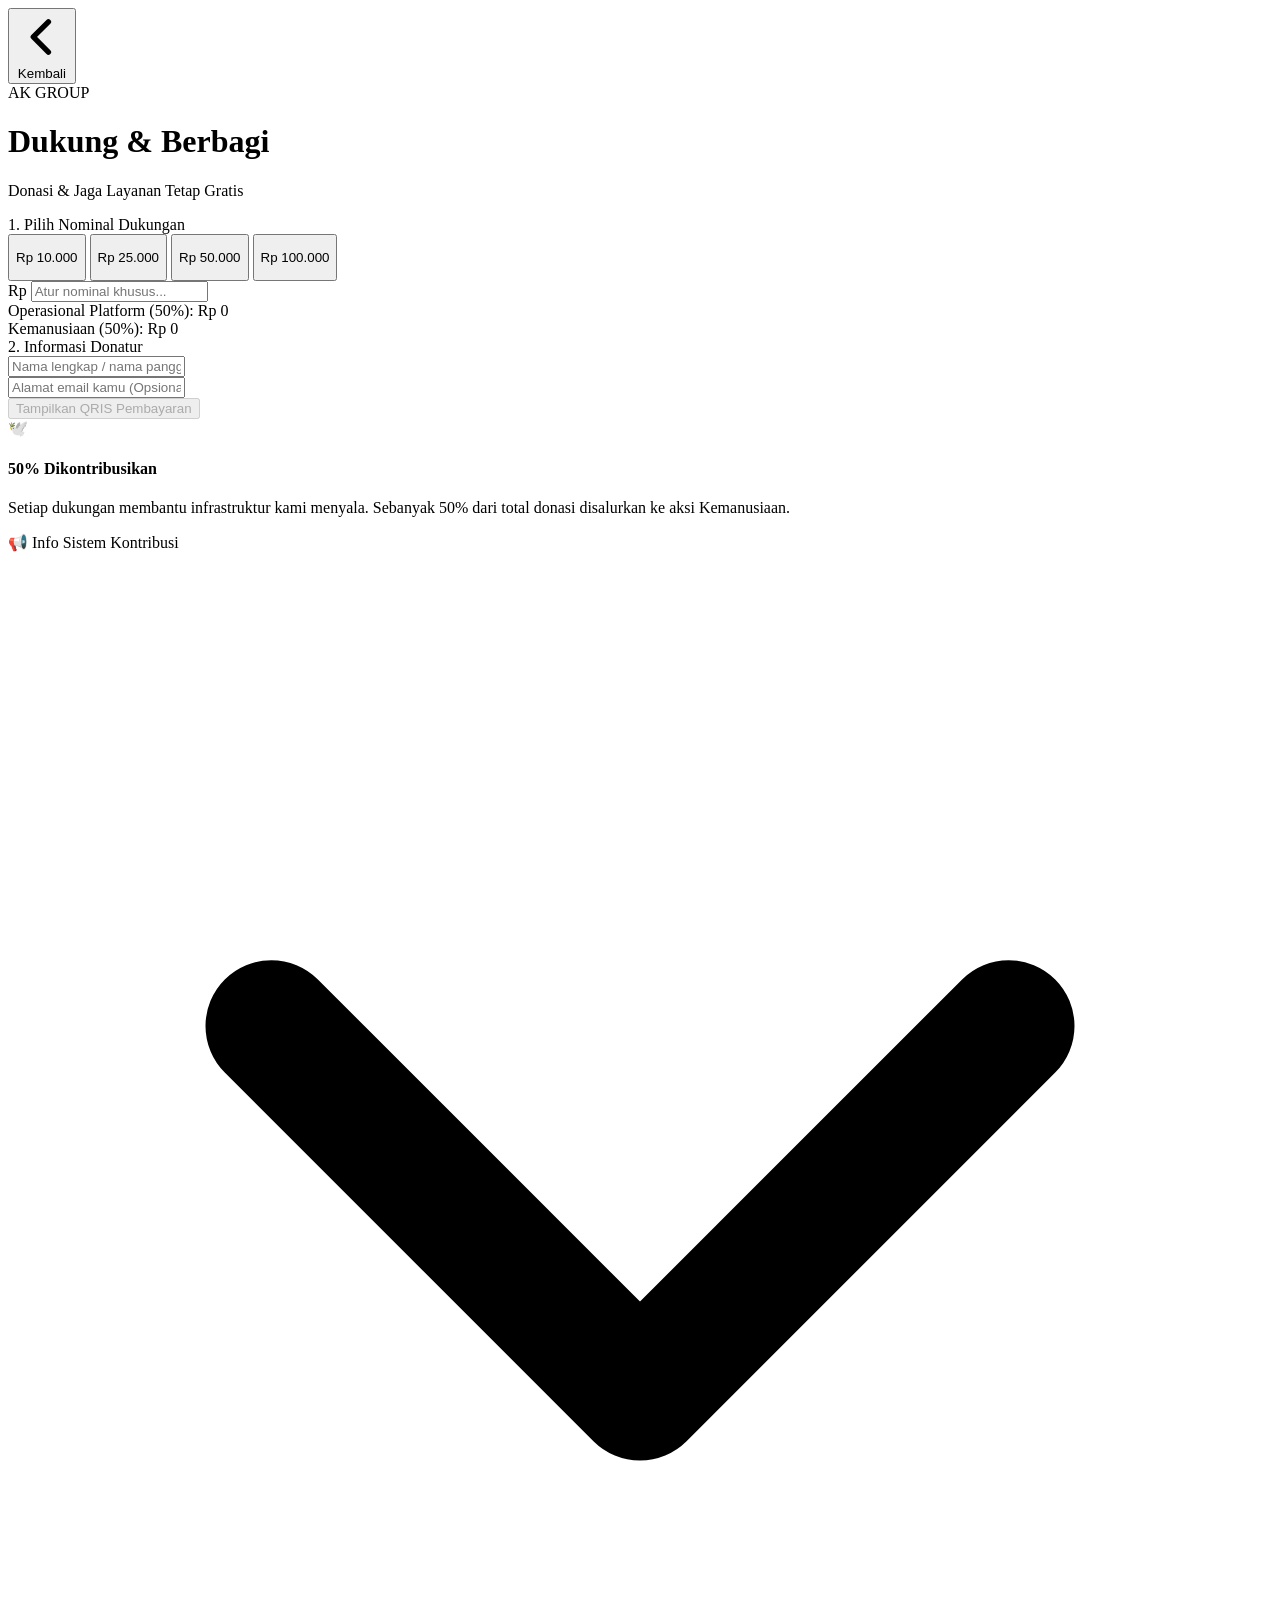
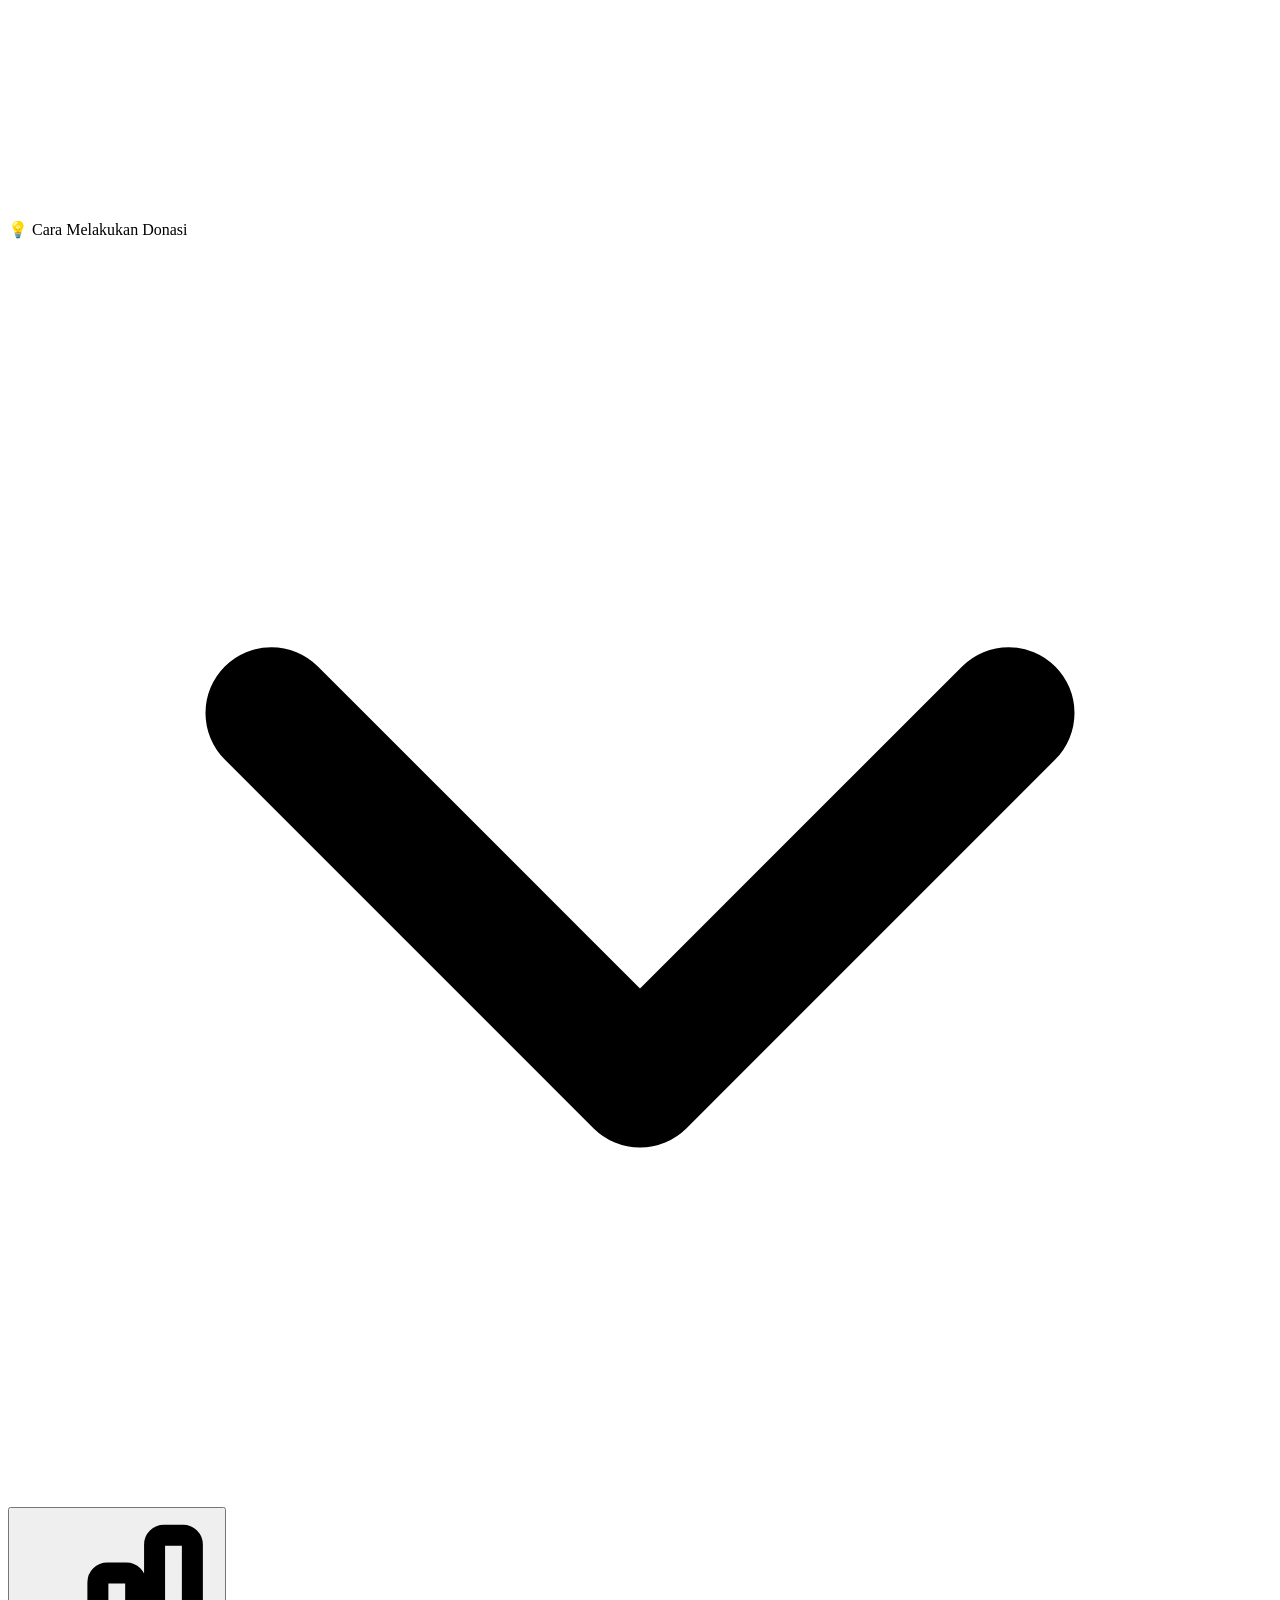
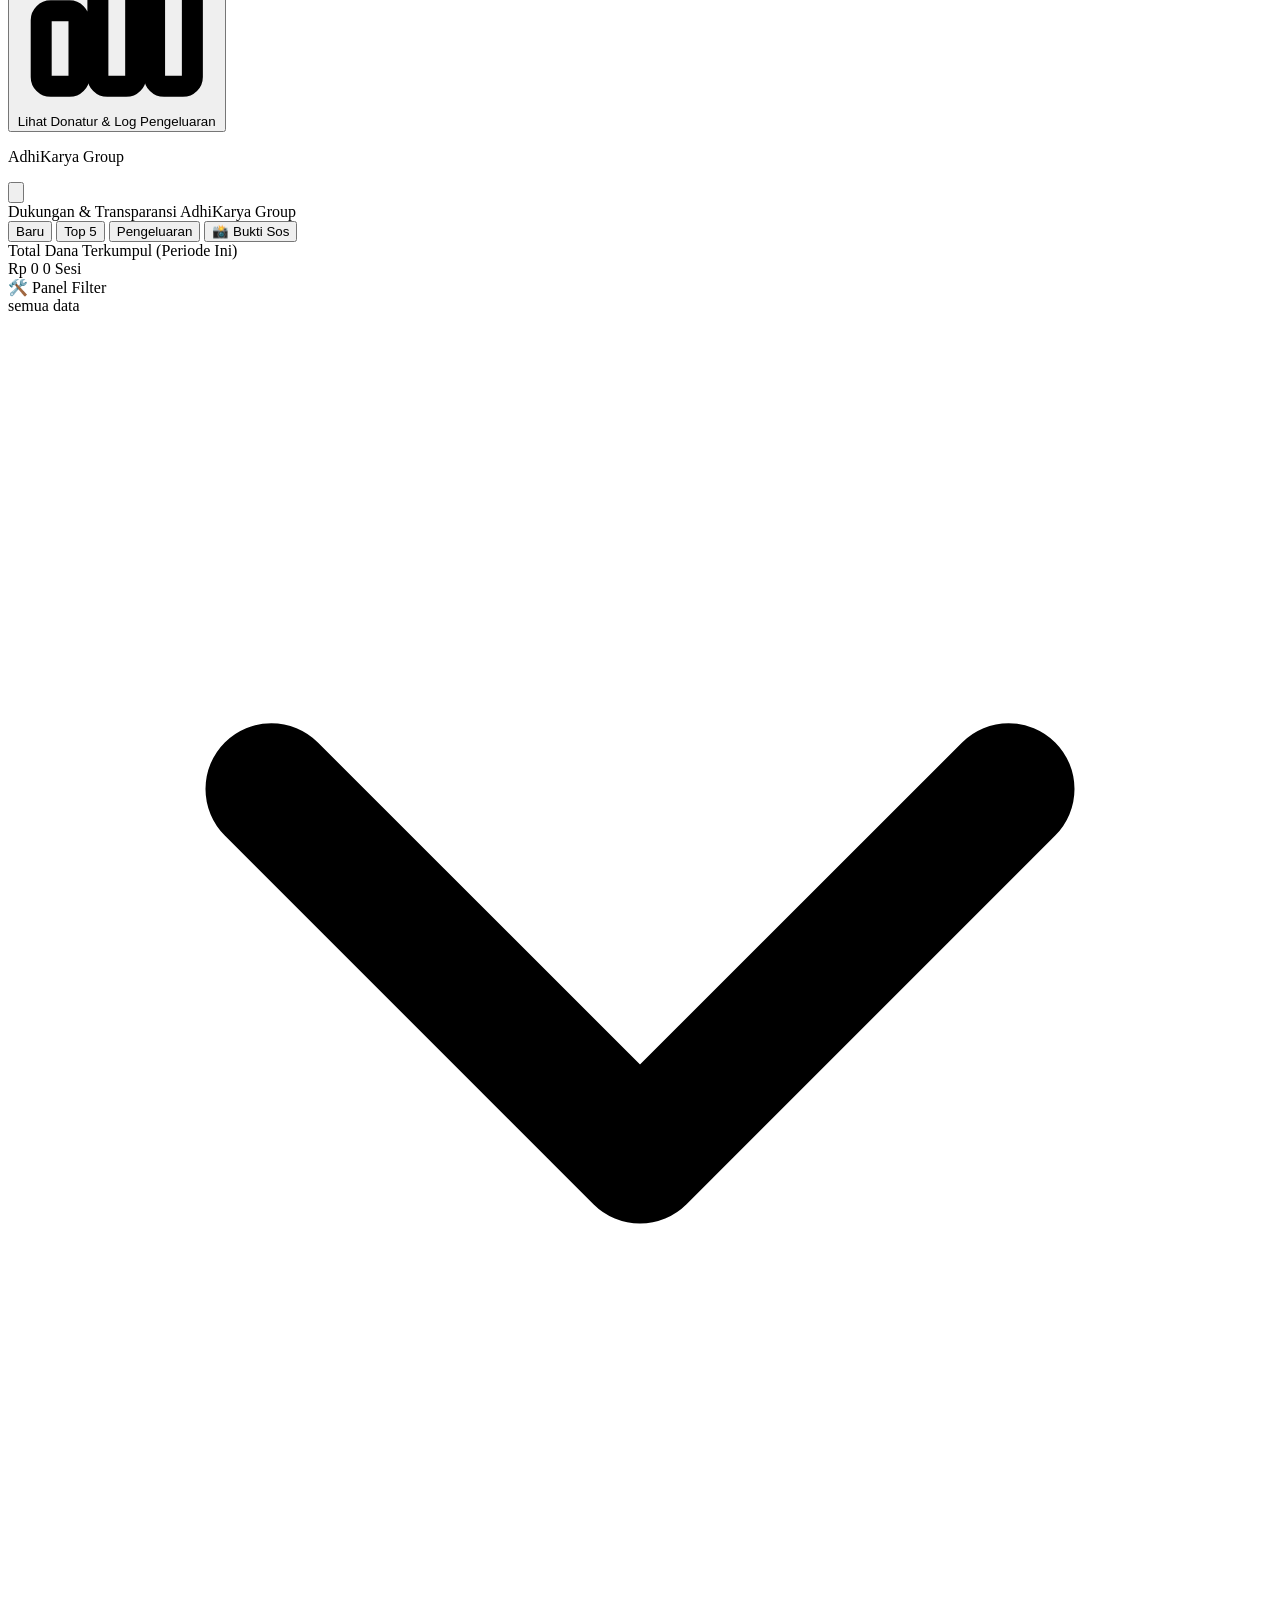
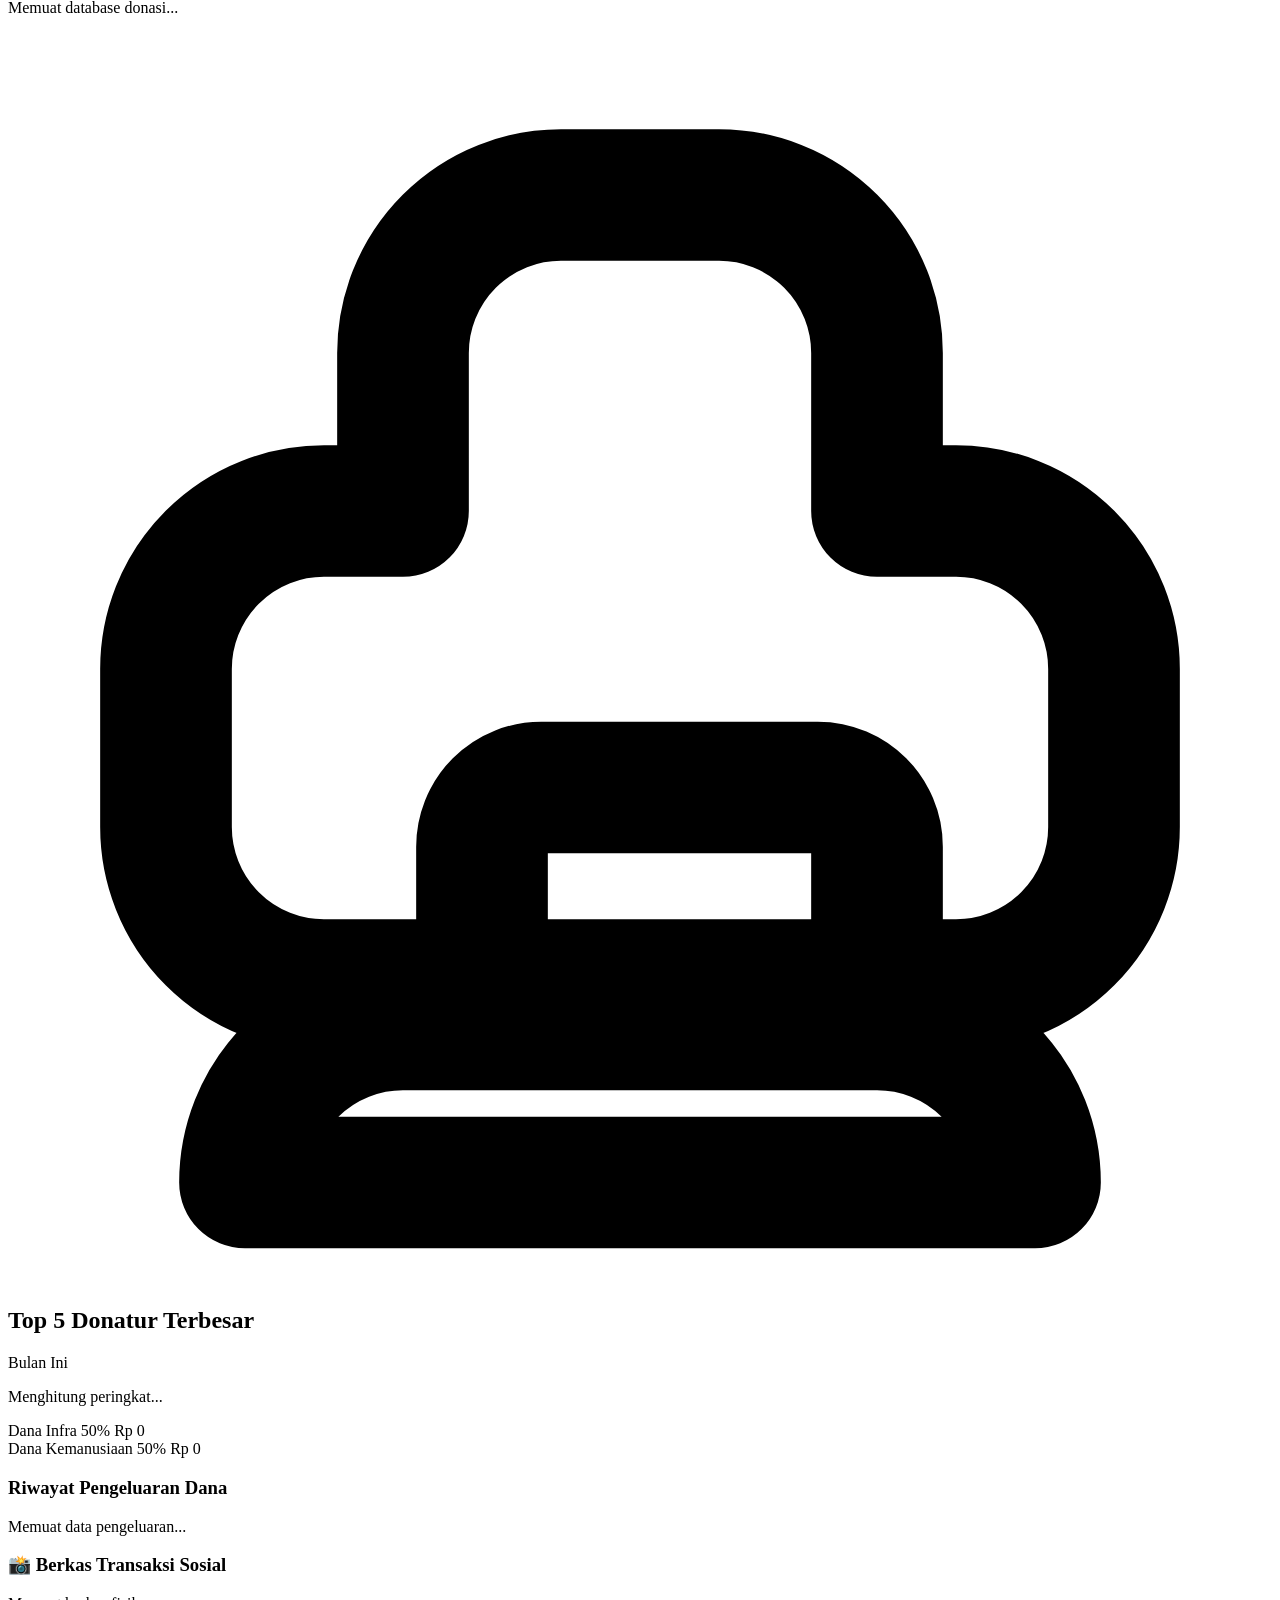
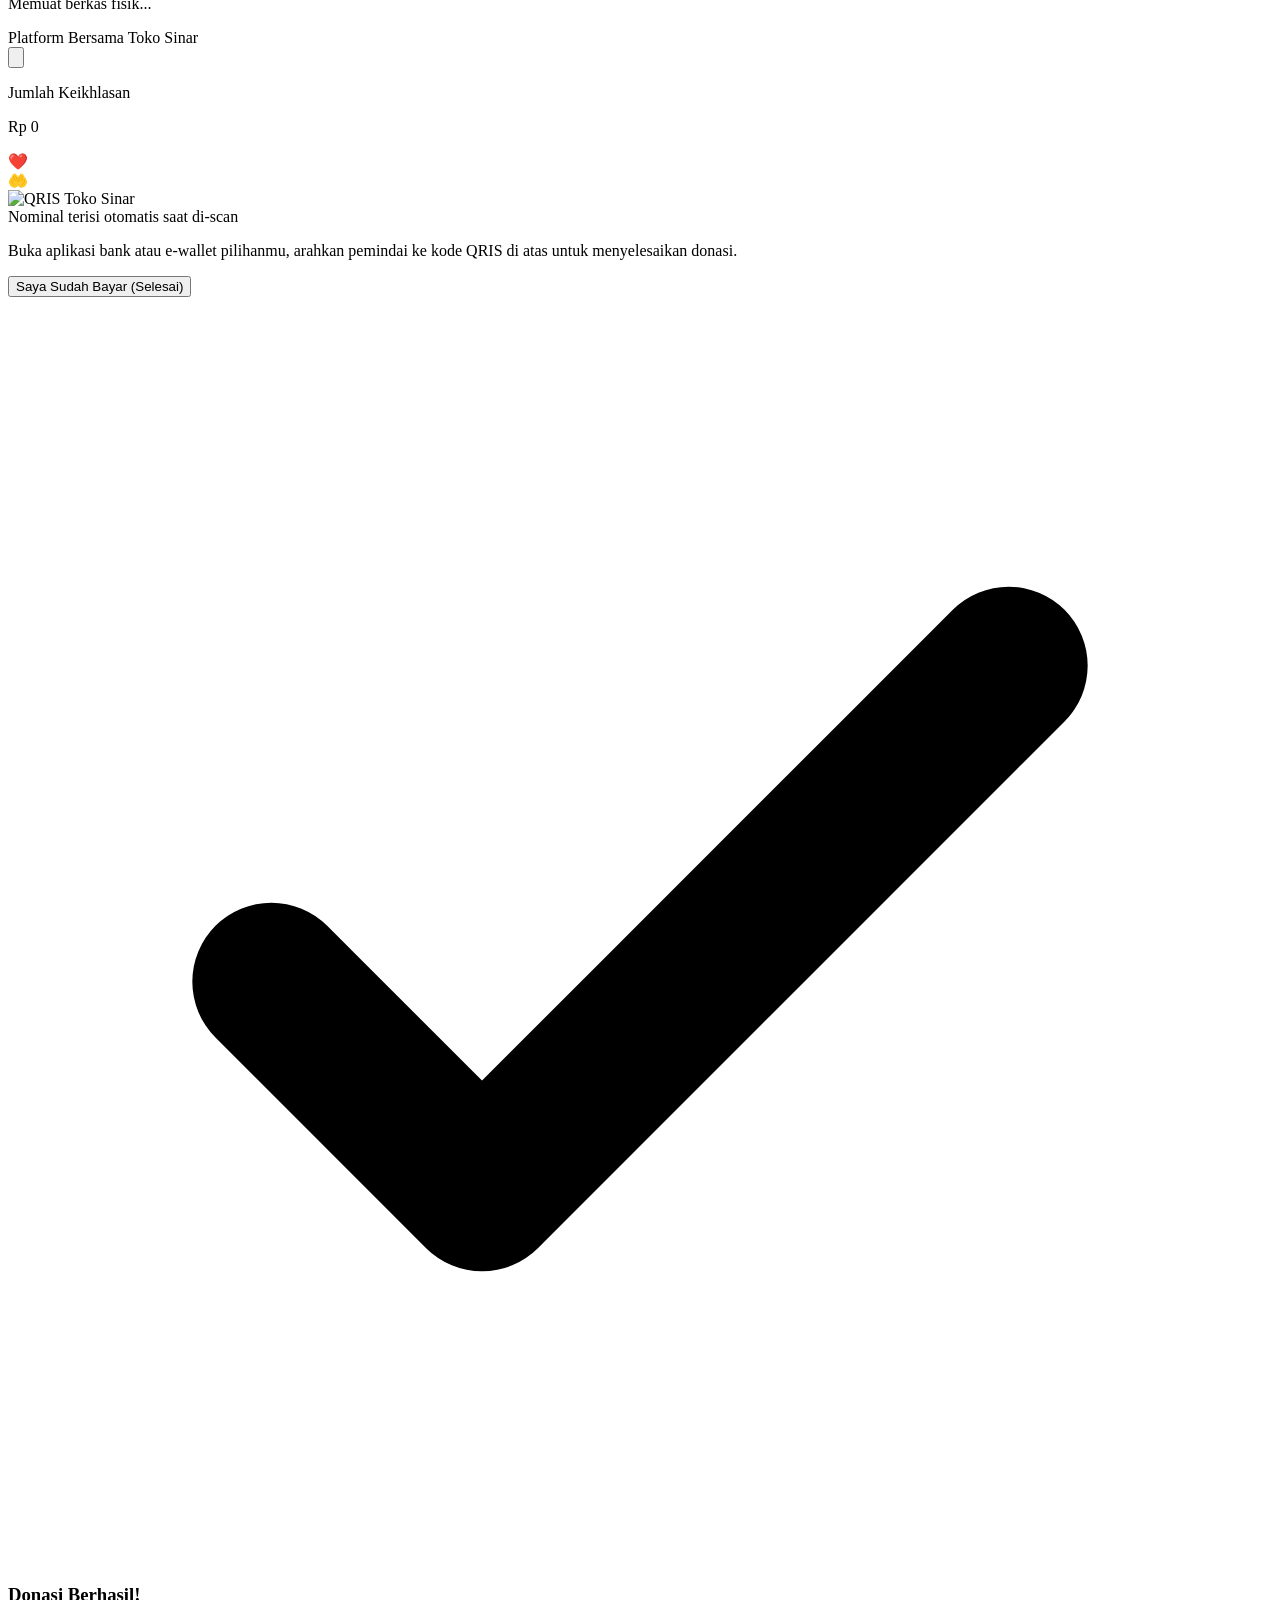
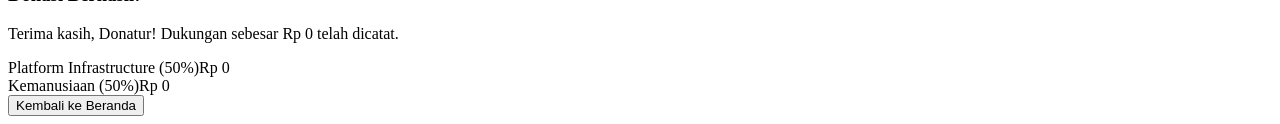
==== donasi.html @ 10b6f957 "Rename donasi (1).html to donasi.html" ====
<!DOCTYPE html>
<html lang="id">
<head>
    <meta charset="UTF-8">
    <meta name="viewport" content="width=device-width, initial-scale=1.0, maximum-scale=1.0, user-scalable=no">
    <title>Dukung Kami & Berbagi - AdhiKarya Group</title>
    <script src="https://cdn.jsdelivr.net/npm/@tailwindcss/browser@4"></script>
    <style>
        ::-webkit-scrollbar { width: 6px; height: 4px; }
        ::-webkit-scrollbar-track { background: #070708; }
        ::-webkit-scrollbar-thumb { background: rgba(255, 255, 255, 0.1); border-radius: 99px; }
        ::-webkit-scrollbar-thumb:hover { background: rgba(139, 92, 246, 0.3); }
        
        body {
            -webkit-user-select: none;
            -moz-user-select: none;
            -ms-user-select: none;
            user-select: none;
            touch-action: pan-x pan-y;
        }

        @keyframes fadeIn {
            from { opacity: 0; transform: translateY(4px); }
            to { opacity: 1; transform: translateY(0); }
        }
        .animate-fadeIn {
            animation: fadeIn 0.25s cubic-bezier(0.4, 0, 0.2, 1) forwards;
        }

        summary::-webkit-details-marker { display: none; }
        summary { list-style: none; }
        
        .no-scrollbar::-webkit-scrollbar { display: none; }
        .no-scrollbar { -ms-overflow-style: none; scrollbar-width: none; }
    </style>
</head>
<body class="bg-[#070708] text-gray-200 font-sans antialiased selection:bg-purple-500/30 selection:text-white">

    <div class="min-h-screen flex flex-col justify-between pt-10 pb-16 px-6">
        <div class="max-w-2xl mx-auto w-full flex flex-col gap-6">
            
            <div>
                <button type="button" onclick="window.location.href='index.html'" class="inline-flex items-center gap-2 text-xs font-bold uppercase tracking-wider text-gray-400 hover:text-white transition-colors bg-[#0f0f12] border border-white/[0.05] px-4 py-2.5 rounded-xl cursor-pointer">
                    <svg class="w-4 h-4" fill="none" stroke="currentColor" viewBox="0 0 24 24">
                        <path stroke-linecap="round" stroke-linejoin="round" stroke-width="2.5" d="M15 19l-7-7 7-7" />
                    </svg>
                    Kembali
                </button>
            </div>

            <div class="flex justify-center">
                <div class="p-0 flex flex-col items-center justify-center">
                    <img src="logo-adhikarya.png" alt="AdhiKarya Group Logo" class="h-24 w-auto object-contain fallback-hidden" onerror="this.style.display='none'">
                    <div class="text-sm font-black tracking-[0.25em] text-purple-400 px-4 py-2 uppercase border border-dashed border-purple-500/30 rounded-xl block [.fallback-hidden+&]:hidden">AK GROUP</div>
                </div>
            </div>

            <div class="text-center my-2">
                <h1 class="text-3xl font-black text-white tracking-tight mb-2 sm:text-4xl">Dukung & Berbagi</h1>
                <p class="text-xs font-black tracking-[0.2em] uppercase bg-gradient-to-r from-gray-400 via-slate-200 to-purple-400 bg-clip-text text-transparent">Donasi & Jaga Layanan Tetap Gratis</p>
            </div>

            <form id="donation-form" onsubmit="event.preventDefault(); openQrisModal();" class="bg-[#0f0f12] border border-white/[0.05] rounded-3xl p-8 sm:p-12 shadow-2xl space-y-8">
                
                <input type="hidden" id="email-subject" name="_subject" value="Notifikasi Donasi Baru - AdhiKarya Group">
                <input type="hidden" id="hidden-amount" name="Total Donasi" value="">
                <input type="hidden" id="hidden-app" name="Alokasi Platform (50%)" value="">
                <input type="hidden" id="hidden-charity" name="Alokasi Kemanusiaan (50%)" value="">

                <div>
                    <label class="block text-xs font-black uppercase tracking-widest text-gray-400 mb-4">1. Pilih Nominal Dukungan</label>
                    <div class="grid grid-cols-2 gap-4 mb-4">
                        <button type="button" onclick="selectAmount(10000, this)" class="preset-btn p-5 bg-[#070708] border border-white/[0.05] rounded-xl text-center transition-all group focus:outline-none cursor-pointer">
                            <p class="text-base font-black text-white group-hover:text-purple-400">Rp 10.000</p>
                        </button>
                        <button type="button" onclick="selectAmount(25000, this)" class="preset-btn p-5 bg-[#070708] border border-white/[0.05] rounded-xl text-center transition-all group focus:outline-none cursor-pointer">
                            <p class="text-base font-black text-white group-hover:text-purple-400">Rp 25.000</p>
                        </button>
                        <button type="button" onclick="selectAmount(50000, this)" class="preset-btn p-5 bg-[#070708] border border-white/[0.05] rounded-xl text-center transition-all group focus:outline-none cursor-pointer">
                            <p class="text-base font-black text-white group-hover:text-purple-400">Rp 50.000</p>
                        </button>
                        <button type="button" onclick="selectAmount(100000, this)" class="preset-btn p-5 bg-[#070708] border border-white/[0.05] rounded-xl text-center transition-all group focus:outline-none cursor-pointer">
                            <p class="text-base font-black text-white group-hover:text-purple-400">Rp 100.000</p>
                        </button>
                    </div>

                    <div class="relative mt-5">
                        <span class="absolute left-5 top-1/2 -translate-y-1/2 text-xs font-black text-gray-500">Rp</span>
                        <input type="number" id="custom-amount" oninput="handleCustomInput(this)" placeholder="Atur nominal khusus..." class="w-full bg-[#070708] border border-white/[0.05] focus:border-purple-500/40 rounded-xl py-4 pl-12 pr-5 text-sm font-bold text-white focus:outline-none">
                    </div>
                </div>

                <div id="breakdown-box" class="hidden bg-[#070708] border border-white/[0.03] rounded-2xl p-5 text-xs space-y-2.5 animate-fadeIn">
                    <div class="flex justify-between text-gray-400">
                        <span>Operasional Platform (50%):</span>
                        <span id="app-share" class="font-bold text-gray-200">Rp 0</span>
                    </div>
                    <div class="flex justify-between text-purple-400/80">
                        <span>Kemanusiaan (50%):</span>
                        <span id="charity-share" class="font-black text-purple-400">Rp 0</span>
                    </div>
                </div>

                <div class="pt-6 border-t border-white/[0.03]">
                    <label class="block text-xs font-black uppercase tracking-widest text-gray-400 mb-4">2. Informasi Donatur</label>
                    <div class="space-y-4">
                        <div>
                            <input type="text" id="donor-name" name="Nama Donatur" placeholder="Nama lengkap / nama panggilan kamu (Wajib)" required oninput="validateForm()" class="w-full bg-[#070708] border border-white/[0.05] focus:border-purple-500/40 rounded-xl p-4 text-sm font-semibold text-white focus:outline-none transition-colors">
                        </div>
                        <div>
                            <input type="email" id="donor-email" name="Email Donatur" placeholder="Alamat email kamu (Opsional)" class="w-full bg-[#070708] border border-white/[0.05] focus:border-purple-500/40 rounded-xl p-4 text-sm font-semibold text-white focus:outline-none transition-colors">
                        </div>
                    </div>
                </div>

                <div class="pt-2">
                    <button type="submit" id="submit-btn" class="w-full px-6 py-4.5 bg-gradient-to-r from-purple-700 via-purple-600 to-indigo-700 hover:opacity-90 text-white font-black rounded-xl shadow-xl active:scale-[0.99] text-xs uppercase tracking-wider flex items-center justify-center gap-2 disabled:opacity-30 disabled:cursor-not-allowed cursor-pointer" disabled>
                        Tampilkan QRIS Pembayaran
                    </button>
                </div>

                <div class="bg-purple-950/[0.1] border border-purple-500/10 rounded-2xl p-5 relative overflow-hidden shadow-inner">
                    <div class="absolute -right-4 -bottom-4 text-6xl opacity-10 select-none">🕊️</div>
                    <div class="flex gap-3 items-start relative z-10">
                        <div>
                            <h4 class="text-xs font-extrabold text-purple-300 uppercase tracking-wider mb-1">50% Dikontribusikan</h4>
                            <p class="text-[11px] text-gray-400 leading-relaxed">
                                Setiap dukungan membantu infrastruktur kami menyala. Sebanyak <span class="text-purple-400 font-bold">50% dari total donasi</span> disalurkan ke aksi <span class="text-white font-semibold">Kemanusiaan</span>.
                            </p>
                        </div>
                    </div>
                </div>

            </form>

            <div class="flex flex-col gap-3">
                <details class="group bg-[#0f0f12] border border-white/[0.05] rounded-2xl overflow-hidden transition-all duration-300 [&_summary::-webkit-details-marker]:hidden">
                    <summary class="flex justify-between items-center p-5 text-xs font-black uppercase tracking-wider text-gray-300 hover:text-white cursor-pointer select-none transition-colors">
                        <span class="flex items-center gap-2">
                            <span class="text-purple-400 text-sm">📢</span> Info Sistem Kontribusi
                        </span>
                        <svg class="w-4 h-4 text-gray-500 group-open:rotate-180 transition-transform duration-300" fill="none" stroke="currentColor" stroke-width="2.5" viewBox="0 0 24 24">
                            <path stroke-linecap="round" stroke-linejoin="round" d="M19 9l-7 7-7-7"/>
                        </svg>
                    </summary>
                    <div class="px-5 pb-5 border-t border-white/[0.02] pt-5 text-[11px] leading-relaxed space-y-4">
                        <p class="text-gray-400 px-0.5">
                            Sistem transparansi donasi ini dikembangkan untuk memastikan setiap rupiah dukungan dialokasikan secara adil dan otomatis melalui kalkulasi sistem:
                        </p>
                        <div class="grid grid-cols-1 gap-3">
                            <div class="bg-[#07070a] border border-white/[0.04] p-4 rounded-xl flex items-start gap-4">
                                <div class="w-12 h-12 shrink-0 bg-white/[0.02] border border-white/[0.05] rounded-xl flex flex-col items-center justify-center text-center">
                                    <span class="text-sm font-black text-white leading-none">50</span>
                                    <span class="text-[8px] font-black text-gray-500 uppercase tracking-tighter mt-0.5">%</span>
                                </div>
                                <div class="space-y-1">
                                    <h4 class="text-xs font-black text-gray-200 tracking-wide uppercase">Infrastruktur & Server</h4>
                                    <p class="text-gray-400 text-[10.5px]">
                                        Digunakan sepenuhnya untuk membiayai kebutuhan pemeliharaan cloud server, optimasi database, dan penyediaan resource sistem agar seluruh layanan aplikasi<span class="text-white font-semibold"> Noctera</span> tetap beroperasi gratis tanpa gangguan komersial iklan.
                                    </p>
                                </div>
                            </div>
                            <div class="bg-[#07070a] border border-purple-500/10 p-4 rounded-xl flex items-start gap-4 relative overflow-hidden">
                                <div class="absolute -right-2 -bottom-2 text-3xl opacity-5 select-none">🕊️</div>
                                <div class="w-12 h-12 shrink-0 bg-purple-500/10 border border-purple-500/20 rounded-xl flex flex-col items-center justify-center text-center">
                                    <span class="text-sm font-black text-purple-400 whitespace-nowrap leading-none">50</span>
                                    <span class="text-[8px] font-black text-purple-400/60 uppercase tracking-tighter mt-0.5">%</span>
                                </div>
                                <div class="space-y-1">
                                    <h4 class="text-xs font-black text-purple-400 tracking-wide uppercase flex items-center gap-1.5">Aksi Kemanusiaan</h4>
                                    <p class="text-gray-400 text-[10.5px]">
                                        Dana dipisahkan langsung ke dompet sosial kemanusiaan untuk disalurkan secara berkala ke jaringan <span class="text-purple-300 font-semibold">Panti Asuhan lokal</span> serta misi bantuan logistik kemanusiaan di <span class="text-purple-300 font-semibold">Palestina</span> melalui kitabisa.com.
                                    </p>
                                </div>
                            </div>
                        </div>
                    </div>
                </details>

                <details class="group bg-[#0f0f12] border border-white/[0.05] rounded-2xl overflow-hidden transition-all duration-300 [&_summary::-webkit-details-marker]:hidden">
                    <summary class="flex justify-between items-center p-5 text-xs font-black uppercase tracking-wider text-gray-300 hover:text-white cursor-pointer select-none transition-colors">
                        <span class="flex items-center gap-2">
                            <span class="text-purple-400 text-sm">💡</span> Cara Melakukan Donasi
                        </span>
                        <svg class="w-4 h-4 text-gray-500 group-open:rotate-180 transition-transform duration-300" fill="none" stroke="currentColor" stroke-width="2.5" viewBox="0 0 24 24">
                            <path stroke-linecap="round" stroke-linejoin="round" d="M19 9l-7 7-7-7"/>
                        </svg>
                    </summary>
                    <div class="px-5 pb-5 border-t border-white/[0.02] pt-4 text-[11px] text-gray-400 leading-relaxed space-y-3.5 animate-fadeIn">
                        <div class="flex gap-3 items-start">
                            <span class="w-5 h-5 shrink-0 bg-[#070708] border border-white/[0.05] rounded-lg text-white font-mono font-black text-[10px] flex items-center justify-center">1</span>
                            <p class="pt-0.5">Tentukan nominal dukungan yang tertera pada kotak pilihan di atas, atau masukkan jumlah khusus yang kamu inginkan secara manual pada kolom input Rp.</p>
                        </div>
                        <div class="flex gap-3 items-start">
                            <span class="w-5 h-5 shrink-0 bg-[#070708] border border-white/[0.05] rounded-lg text-white font-mono font-black text-[10px] flex items-center justify-center">2</span>
                            <p class="pt-0.5">Isi identitas nama kamu (wajib) serta alamat email aktif (opsional) pada form informasi donatur, lalu klik tombol <strong>"Tampilkan QRIS Pembayaran"</strong>.</p>
                        </div>
                        <div class="flex gap-3 items-start">
                            <span class="w-5 h-5 shrink-0 bg-[#070708] border border-white/[0.05] rounded-lg text-white font-mono font-black text-[10px] flex items-center justify-center">3</span>
                            <p class="pt-0.5">Sebuah kode QRIS dinamis otomatis akan muncul di tengah layar. Buka aplikasi M-Banking (BCA, Mandiri, BRI, dll) atau E-Wallet pilihanmu (Dana, OVO, GoPay, LinkAja, ShopeePay).</p>
                        </div>
                        <div class="flex gap-3 items-start">
                            <span class="w-5 h-5 shrink-0 bg-[#070708] border border-white/[0.05] rounded-lg text-white font-mono font-black text-[10px] flex items-center justify-center">4</span>
                            <p class="pt-0.5">Pilih menu scan/pindai QR code, arahkan ke QRIS di layar handphone, lalu konfirmasi nominal saldo pembayaran. Nominal donasi akan otomatis terisi pas tanpa perlu mengetik ulang angka pembayaran.</p>
                        </div>
                        <div class="flex gap-3 items-start">
                            <span class="w-5 h-5 shrink-0 bg-[#070708] border border-white/[0.05] rounded-lg text-white font-mono font-black text-[10px] flex items-center justify-center">5</span>
                            <p class="pt-0.5">Setelah transaksi berhasil dikonfirmasi pada aplikasi e-wallet atau bank kamu, ketuk tombol <strong>"Saya Sudah Bayar (Selesai)"</strong> pada pop-up modal QRIS untuk menyelesaikan integrasi pencatatan database live komunitas.</p>
                        </div>
                    </div>
                </details>
            </div>

            <div class="mt-4 text-center">
                <button type="button" onclick="openDashboardModal()" class="inline-flex items-center gap-2.5 px-6 py-4 bg-[#0f0f12] hover:bg-[#141418] border border-white/[0.05] hover:border-purple-500/30 text-xs font-black uppercase tracking-widest text-purple-400 hover:text-purple-300 rounded-2xl transition-all shadow-md cursor-pointer active:scale-95">
                    <svg class="w-4 h-4 text-purple-500" fill="none" stroke="currentColor" stroke-width="2.5" viewBox="0 0 24 24">
                        <path stroke-linecap="round" stroke-linejoin="round" d="M3 13.125C3 12.504 3.504 12 4.125 12h2.25c.621 0 1.125.504 1.125 1.125v6.75C7.5 20.496 6.996 21 6.375 21h-2.25A1.125 1.125 0 013 19.875v-6.75zM9.75 8.625c0-.621.504-1.125 1.125-1.125h2.25c.621 0 1.125.504 1.125 1.125v11.25c0 .621-.504 1.125-1.125 1.125h-2.25a1.125 1.125 0 01-1.125-1.125V8.625zM16.5 4.125c0-.621.504-1.125 1.125-1.125h2.25C20.496 3 21 3.504 21 4.125v15.75c0 .621-.504 1.125-1.125 1.125h-2.25a1.125 1.125 0 01-1.125-1.125V4.125z" />
                    </svg>
                    Lihat Donatur & Log Pengeluaran
                </button>
            </div>

        </div>

        <div class="text-center mt-16 border-t border-white/[0.03] pt-6 max-w-2xl mx-auto w-full">
            <p class="text-[10px] text-gray-600 tracking-widest uppercase font-bold">AdhiKarya Group</p>
        </div>
    </div>

    <div id="dashboard-modal" class="fixed inset-0 z-50 flex items-center justify-center p-4 bg-black/85 backdrop-blur-md hidden opacity-0 transition-all duration-300">
        <div class="bg-[#0f0f12] border border-white/[0.08] w-full max-w-lg rounded-3xl p-6 shadow-2xl flex flex-col gap-4 transform scale-95 transition-all duration-300 relative">
            
            <button onclick="closeDashboardModal()" class="absolute top-5 right-5 text-gray-500 hover:text-white transition-colors p-1.5 bg-[#070708] border border-white/[0.05] rounded-xl cursor-pointer z-10">
                <svg class="w-4 h-4" fill="none" stroke="currentColor" viewBox="0 0 24 24">
                    <path stroke-linecap="round" stroke-linejoin="round" stroke-width="2.5" d="M6 18L18 6M6 6l12 12"/>
                </svg>
            </button>

            <div class="text-left pr-10">
                <span class="block text-[9px] font-black uppercase tracking-widest text-purple-400">Dukungan & Transparansi</span>
                <span class="text-xs font-black text-white">AdhiKarya Group</span>
            </div>

            <div class="flex bg-[#070708] border border-white/[0.03] rounded-2xl p-1 overflow-x-auto no-scrollbar gap-1">
                <button type="button" onclick="switchTab('realtime')" id="btn-realtime" class="tab-btn flex-1 min-w-[90px] py-2.5 text-[10px] font-black uppercase tracking-widest rounded-xl transition-all duration-200 bg-white/10 text-white shadow-md cursor-pointer flex items-center justify-center gap-1">
                    <span class="h-1 w-1 rounded-full bg-purple-400 animate-pulse"></span>
                    Baru
                </button>
                <button type="button" onclick="switchTab('top')" id="btn-top" class="tab-btn flex-1 min-w-[90px] py-2.5 text-[10px] font-black uppercase tracking-widest rounded-xl transition-all duration-200 text-gray-500 hover:text-white cursor-pointer flex items-center justify-center gap-1">
                    Top 5
                </button>
                <button type="button" onclick="switchTab('expenses')" id="btn-expenses" class="tab-btn flex-1 min-w-[105px] py-2.5 text-[10px] font-black uppercase tracking-widest rounded-xl transition-all duration-200 text-gray-500 hover:text-white cursor-pointer flex items-center justify-center gap-1">
                    Pengeluaran
                </button>
                <button type="button" onclick="switchTab('proofs')" id="btn-proofs" class="tab-btn flex-1 min-w-[105px] py-2.5 text-[10px] font-black uppercase tracking-widest rounded-xl transition-all duration-200 text-gray-500 hover:text-white cursor-pointer flex items-center justify-center gap-1">
                    📸 Bukti Sos
                </button>
            </div>

            <div class="relative min-h-[390px] w-full">
                
                <div id="content-realtime" class="tab-content block animate-fadeIn h-full flex flex-col justify-between">
                    <div class="flex flex-col h-full justify-between">
                        <div class="flex flex-col gap-2 mb-3 group/filter">
                            
                            <div class="bg-[#07070a] border border-white/[0.03] p-3.5 rounded-2xl flex flex-col gap-1 mb-1">
                                <span class="text-[9px] font-black uppercase tracking-widest text-purple-400">Total Dana Terkumpul (Periode Ini)</span>
                                <div class="flex justify-between items-baseline">
                                    <span id="total-funds-amount" class="text-xl font-black text-white tracking-tight">Rp 0</span>
                                    <span id="donors-count" class="text-[9px] bg-purple-500/10 border border-purple-500/20 text-purple-400 px-2 py-0.5 rounded-full font-black">0 Sesi</span>
                                </div>
                            </div>
                            
                            <details class="group bg-[#07070a] border border-white/[0.04] rounded-2xl overflow-hidden transition-all duration-200">
                                <summary class="flex justify-between items-center p-3 text-[10px] font-black uppercase tracking-wider text-gray-400 hover:text-white cursor-pointer select-none transition-colors">
                                    <span class="flex items-center gap-1.5">
                                        <span>🛠️</span> Panel Filter
                                    </span>
                                    <div class="flex items-center gap-2">
                                        <span id="active-filter-indicator" class="text-[9px] text-purple-400 font-bold bg-purple-500/5 border border-purple-500/10 px-2 py-0.5 rounded-md lowercase">semua data</span>
                                        <svg class="w-3.5 h-3.5 text-gray-500 group-open:rotate-180 transition-transform duration-200" fill="none" stroke="currentColor" stroke-width="2.5" viewBox="0 0 24 24">
                                            <path stroke-linecap="round" stroke-linejoin="round" d="M19 9l-7 7-7-7"/>
                                        </svg>
                                    </div>
                                </summary>
                                
                                <div class="px-3 pb-3 border-t border-white/[0.02] pt-3 flex flex-col gap-3 animate-fadeIn">
                                    <div class="flex items-center justify-between gap-4">
                                        <label for="filter-year-input" class="text-[9px] font-black uppercase tracking-widest text-gray-500 whitespace-nowrap">🔢 Input Tahun:</label>
                                        <input type="number" id="filter-year-input" oninput="handleYearInput(this)" placeholder="Contoh: 2026" value="2026" min="2000" max="2099" class="w-24 bg-[#0f0f12] border border-white/[0.05] focus:border-purple-500/40 rounded-lg px-2.5 py-1.5 text-[11px] font-black text-center text-white focus:outline-none transition-colors">
                                    </div>
                                    
                                    <div class="flex flex-col gap-1.5 border-t border-white/[0.02] pt-2.5">
                                        <div class="flex justify-between items-center px-0.5">
                                            <span class="text-[9px] font-black uppercase tracking-widest text-gray-500">🌙 Pilih Bulan:</span>
                                            <button type="button" onclick="clearDateFilter()" id="clear-filter-btn" class="text-[9px] font-black uppercase tracking-widest text-purple-300 hover:text-purple-400 transition-colors cursor-pointer hidden">Reset Bulan</button>
                                        </div>
                                        <div class="flex items-center gap-1.5 overflow-x-auto no-scrollbar py-0.5" id="month-scroll-container"></div>
                                    </div>
                                </div>
                            </details>

                            <div id="donors-list" class="space-y-3 h-[250px] group-open/filter:h-[145px] overflow-y-auto pr-1 transition-all duration-300 mt-2">
                                <p class="text-xs text-gray-500 text-center py-6 animate-pulse">Memuat database donasi...</p>
                            </div>
                        </div>
                    </div>
                </div>

                <div id="content-top" class="tab-content hidden animate-fadeIn h-full flex flex-col">
                    <div class="flex justify-between items-center mb-3">
                        <h2 class="text-[10px] font-black uppercase tracking-widest text-gray-400 flex items-center gap-2">
                            <svg class="w-3.5 h-3.5 text-amber-400" fill="none" stroke="currentColor" stroke-width="2.5" viewBox="0 0 24 24">
                                <path stroke-linecap="round" stroke-linejoin="round" d="M16.5 18.75h-9m9 0a3 3 0 013 3h-15a3 3 0 013-3m9 0v-3.375c0-.621-.503-1.125-1.125-1.125h-5.25a1.125 1.125 0 00-1.125 1.125v3.375m9 0h-9M21 12a3 3 0 00-3-3h-1.5V6a3 3 0 00-3-3h-3a3 3 0 00-3 3v3H6a3 3 0 00-3 3v3a3 3 0 003 3h12a3 3 0 003-3v-3z"/>
                            </svg>
                            Top 5 Donatur Terbesar
                        </h2>
                        <span id="current-month-badge" class="text-[9px] bg-indigo-500/10 border border-indigo-500/20 text-indigo-300 px-2.5 py-0.5 rounded-full font-black uppercase tracking-wider">Bulan Ini</span>
                    </div>
                    <div id="top-donors-list" class="space-y-2.5 h-[330px] overflow-y-auto pr-1">
                        <p class="text-xs text-gray-500 text-center py-4 animate-pulse">Menghitung peringkat...</p>
                    </div>
                </div>

<div id="content-expenses" class="tab-content hidden animate-fadeIn h-full flex flex-col">
    <div class="grid grid-cols-2 gap-2 text-[11px] mb-4 font-semibold">
        <div class="bg-[#07070a] border border-white/[0.03] p-3 rounded-2xl flex flex-col gap-0.5">
            <span class="text-[8px] font-black uppercase tracking-widest text-gray-500">Dana Infra 50%</span>
            <span id="balance-infra-display" class="text-sm font-black text-white">Rp 0</span>
        </div>
        <div class="bg-[#07070a] border border-purple-500/10 p-3 rounded-2xl flex flex-col gap-0.5">
            <span class="text-[8px] font-black uppercase tracking-widest text-purple-400/70">Dana Kemanusiaan 50%</span>
            <span id="balance-charity-display" class="text-sm font-black text-purple-400">Rp 0</span>
        </div>
    </div>

    <div class="flex justify-between items-center mb-2 px-0.5">
        <h3 class="text-[10px] font-black uppercase tracking-widest text-gray-400 flex items-center gap-2">
            <span class="h-1.5 w-1.5 rounded-full bg-red-500"></span> Riwayat Pengeluaran Dana
        </h3>
    </div>
    <div id="expenses-list" class="space-y-3 h-[260px] overflow-y-auto pr-1">
        <p class="text-xs text-gray-500 text-center py-8">Memuat data pengeluaran...</p>
    </div>
</div>


                <div id="content-proofs" class="tab-content hidden animate-fadeIn h-full flex flex-col">
                    <div class="flex justify-between items-center mb-3 px-0.5">
                        <h3 class="text-[10px] font-black uppercase tracking-widest text-purple-400 flex items-center gap-2">
                            <span>📸</span> Berkas Transaksi Sosial
                        </h3>
                    </div>
                    <div id="proof-gallery-list" class="space-y-3 h-[340px] overflow-y-auto pr-1">
                        <p class="text-xs text-gray-500 text-center py-8">Memuat berkas fisik...</p>
                    </div>
                </div>

            </div>
        </div>
    </div>

    <div id="qris-modal" class="fixed inset-0 z-50 flex items-center justify-center p-4 bg-black/90 backdrop-blur-xl hidden opacity-0 transition-all duration-300">
        <div class="bg-[#0f0f14]/80 border border-purple-500/20 w-full max-w-md rounded-[2.5rem] p-8 shadow-[0_0_50px_rgba(147,51,234,0.15)] text-center transform scale-95 transition-all duration-300 relative overflow-hidden backdrop-blur-md flex flex-col gap-4">
            <div class="absolute -top-16 -right-16 w-36 h-36 bg-purple-600/20 blur-3xl rounded-full pointer-events-none"></div>
            <div class="absolute -bottom-16 -left-16 w-36 h-36 bg-indigo-600/20 blur-3xl rounded-full pointer-events-none"></div>

            <div class="flex justify-between items-center relative z-10">
                <div class="text-left flex items-center gap-2">
                    <div>
                        <span class="block text-[9px] font-black uppercase tracking-widest text-purple-400/80">Platform Bersama</span>
                        <span class="text-xs font-black text-white tracking-wide">Toko Sinar</span>
                    </div>
                </div>
                <button onclick="closeQrisModal()" class="text-gray-400 hover:text-white transition-all p-1.5 bg-white/[0.03] border border-white/[0.05] hover:border-purple-500/30 rounded-xl cursor-pointer">
                    <svg class="w-4 h-4" fill="none" stroke="currentColor" viewBox="0 0 24 24">
                        <path stroke-linecap="round" stroke-linejoin="round" stroke-width="2.5" d="M6 18L18 6M6 6l12 12"/>
                    </svg>
                </button>
            </div>

            <div class="bg-[#07070a]/90 rounded-2xl py-4 px-5 border border-purple-500/10 shadow-inner relative z-10">
                <p class="text-[10px] text-purple-400/60 font-black uppercase tracking-widest">Jumlah Keikhlasan</p>
                <p id="modal-total-display" class="text-2xl font-black bg-gradient-to-r from-white via-slate-100 to-purple-300 bg-clip-text text-transparent tracking-tight mt-0.5">Rp 0</p>
            </div>

            <div class="relative inline-block p-1 rounded-[2rem] bg-gradient-to-b from-purple-500/40 via-purple-500/5 to-indigo-500/30 shadow-[0_0_30px_rgba(147,51,234,0.1)] mx-auto">
                <div class="absolute -top-2.5 -left-2.5 bg-[#14141d] border border-purple-500/30 text-white rounded-full p-2 text-xs shadow-xl transform -rotate-12 animate-bounce select-none z-10">❤️</div>
                <div class="absolute -bottom-2.5 -right-2.5 bg-gradient-to-r from-purple-600 to-indigo-600 text-white rounded-full p-2 text-xs shadow-xl transform rotate-12 select-none z-10">🤲</div>
                
                <div class="bg-white p-5 rounded-[1.75rem] shadow-2xl relative">
                    <img id="qris-image-display" src="" alt="QRIS Toko Sinar" class="w-52 h-52 object-contain mx-auto mix-blend-multiply">
                </div>
            </div>

            <div class="inline-flex items-center gap-1.5 bg-purple-500/10 border border-purple-500/20 text-purple-300 rounded-xl py-2.5 px-4 text-[9px] font-black uppercase tracking-widest mx-auto relative z-10 shadow-sm">
                <span class="flex h-1.5 w-1.5 rounded-full bg-emerald-400"></span>
                Nominal terisi otomatis saat di-scan
            </div>

            <p class="text-[11px] text-gray-400/80 leading-relaxed px-3 relative z-10">
                Buka aplikasi bank atau e-wallet pilihanmu, arahkan pemindai ke kode QRIS di atas untuk menyelesaikan donasi.
            </p>

            <button type="button" id="pay-done-btn" onclick="sendEmailAndShowSuccess()" class="w-full px-6 py-4 bg-gradient-to-r from-purple-700 via-purple-600 to-indigo-700 hover:from-purple-600 hover:to-indigo-600 text-white font-black rounded-xl shadow-[0_4px_20px_rgba(126,34,206,0.3)] text-xs uppercase tracking-widest transition-all active:scale-[0.98] cursor-pointer border border-purple-400/20 mt-2">
                Saya Sudah Bayar (Selesai)
            </button>
        </div>
    </div>

    <div id="success-modal" class="fixed inset-0 z-50 flex items-center justify-center p-4 bg-black/90 backdrop-blur-md hidden opacity-0 transition-all duration-300">
        <div class="bg-[#0f0f12] border border-white/[0.08] w-full max-w-md rounded-3xl p-10 shadow-2xl text-center transform scale-95 transition-all duration-300 relative overflow-hidden flex flex-col gap-4">
            <div class="w-16 h-16 bg-emerald-500/10 border border-emerald-500/30 rounded-full flex items-center justify-center mx-auto mb-2 shadow-inner">
                <svg class="w-8 h-8 text-emerald-400" fill="none" stroke="currentColor" stroke-width="3" viewBox="0 0 24 24"><path stroke-linecap="round" stroke-linejoin="round" d="M5 13l4 4L19 7" /></svg>
            </div>
            <h3 class="text-xl font-black text-white tracking-tight">Donasi Berhasil!</h3>
            <p class="text-xs text-gray-400 leading-relaxed px-1">Terima kasih, <span id="success-name" class="text-white font-bold">Donatur</span>! Dukungan sebesar <span id="success-amount" class="text-purple-400 font-extrabold">Rp 0</span> telah dicatat.</p>
            <div class="bg-[#070708] rounded-2xl p-5 border border-white/[0.02] text-left text-[11px] space-y-3 shadow-inner">
                <div class="flex justify-between border-b border-white/[0.03] pb-2.5"><span class="text-gray-500">Platform Infrastructure (50%)</span><span id="success-app" class="text-gray-300 font-mono">Rp 0</span></div>
                <div class="flex justify-between"><span class="text-purple-400/80">Kemanusiaan (50%)</span><span id="success-charity" class="text-purple-400 font-mono font-bold">Rp 0</span></div>
            </div>
            <button type="button" onclick="redirectToIndex()" class="w-full px-6 py-4 bg-gradient-to-r from-emerald-600 to-teal-600 text-white font-bold rounded-xl text-xs uppercase tracking-wider mt-2">Kembali ke Beranda</button>
        </div>
    </div>

    <script>
        function switchTab(tabName) {
            document.querySelectorAll('.tab-content').forEach(content => {
                content.classList.remove('block');
                content.classList.add('hidden');
            });

            document.querySelectorAll('.tab-btn').forEach(btn => {
                btn.classList.remove('bg-white/10', 'text-white', 'shadow-md');
                btn.classList.add('text-gray-500', 'hover:text-white');
            });

            const activeContent = document.getElementById(`content-${tabName}`);
            if (activeContent) {
                activeContent.classList.remove('hidden');
                activeContent.classList.add('block');
            }

            const activeBtn = document.getElementById(`btn-${tabName}`);
            if (activeBtn) {
                activeBtn.classList.remove('text-gray-500', 'hover:text-white');
                activeBtn.classList.add('bg-white/10', 'text-white', 'shadow-md');
            }
        }
    </script>

    <script type="module">
        import { initializeApp } from "https://www.gstatic.com/firebasejs/9.1.0/firebase-app.js";
        import { getFirestore, collection, query, orderBy, onSnapshot } from "https://www.gstatic.com/firebasejs/9.1.0/firebase-firestore.js";

        const firebaseConfig = {
            apiKey: "AIzaSyBmrwaS0LUoO2jrIfwE5HM_1k5MYlTeodY",
            authDomain: "commentapp-59d37.firebaseapp.com",
            projectId: "commentapp-59d37",
            storageBucket: "commentapp-59d37.appspot.com",
            messagingSenderId: "693404196994",
            appId: "1:693404196994:web:364b1abcd73f58b24e549b",
            measurementId: "G-8SBHH89RF3"
        };
        
        const app = initializeApp(firebaseConfig);
        const db = getFirestore(app);

        let cachedDonations = [];
        let activeFilterYear = 2026;
        let activeFilterMonth = null; 

        const monthNamesShort = ["JAN", "FEB", "MAR", "APR", "MEI", "JUN", "JUL", "AGU", "SEP", "OKT", "NOV", "DES"];
        const monthNamesFull = ["Januari", "Februari", "Maret", "April", "Mei", "Juni", "Juli", "Agustus", "September", "Oktober", "November", "Desember"];

        function buildMonthFilterUI() {
            const container = document.getElementById('month-scroll-container');
            if(!container) return;
            container.innerHTML = '';

            monthNamesShort.forEach((monthName, index) => {
                const btn = document.createElement('button');
                btn.type = 'button';
                btn.id = `m-btn-${index}`;
                btn.onclick = () => selectFilterMonth(index);
                btn.className = "scroll-month-btn px-4 py-2 text-[10px] font-black tracking-wider rounded-xl border border-white/[0.04] bg-white/[0.01] text-gray-400 hover:text-white shrink-0 transition-all cursor-pointer";
                btn.innerText = monthName;
                container.appendChild(btn);
            });
        }

        window.handleYearInput = function(inputEl) {
            const val = parseInt(inputEl.value);
            if (val >= 2000 && val <= 2099) {
                activeFilterYear = val;
            } else {
                activeFilterYear = new Date().getFullYear();
            }
            updateIndicatorText();
            renderDonationsList();
        }

        window.selectFilterMonth = function(monthIndex) {
            activeFilterMonth = monthIndex;
            document.getElementById('clear-filter-btn').classList.remove('hidden');

            document.querySelectorAll('.scroll-month-btn').forEach(btn => {
                btn.className = "scroll-month-btn px-4 py-2 text-[10px] font-black tracking-wider rounded-xl border border-white/[0.04] bg-white/[0.01] text-gray-400 hover:text-white shrink-0 transition-all cursor-pointer";
            });

            const activeBtn = document.getElementById(`m-btn-${monthIndex}`);
            if(activeBtn) {
                activeBtn.className = "scroll-month-btn px-4 py-2 text-[10px] font-black tracking-wider rounded-xl border border-purple-500/30 bg-purple-500/10 text-purple-400 shrink-0 transition-all cursor-pointer shadow-sm";
            }

            updateIndicatorText();
            renderDonationsList();
        }

        window.clearDateFilter = function() {
            activeFilterMonth = null;
            document.getElementById('clear-filter-btn').classList.add('hidden');
            
            document.querySelectorAll('.scroll-month-btn').forEach(btn => {
                btn.className = "scroll-month-btn px-4 py-2 text-[10px] font-black tracking-wider rounded-xl border border-white/[0.04] bg-white/[0.01] text-gray-400 hover:text-white shrink-0 transition-all cursor-pointer";
            });

            updateIndicatorText();
            renderDonationsList();
        }

        function updateIndicatorText() {
            const indicator = document.getElementById('active-filter-indicator');
            if(!indicator) return;
            if (activeFilterMonth === null) {
                indicator.innerText = `tahun ${activeFilterYear}`;
            } else {
                indicator.innerText = `${monthNamesFull[activeFilterMonth].toLowerCase()} ${activeFilterYear}`;
            }
        }

                        function renderExpensesAndProofs() {
            const expensesContainer = document.getElementById('expenses-list');
            const proofsContainer = document.getElementById('proof-gallery-list');
            const balanceInfraDisplay = document.getElementById('balance-infra-display');
            const balanceCharityDisplay = document.getElementById('balance-charity-display');
            
            expensesContainer.innerHTML = '';
            proofsContainer.innerHTML = '';

            // 1. KALKULASI SALDO JATAH DANA
            let totalInflow = 0;
            let totalOutflowInfra = 0;
            let totalOutflowCharity = 0;

            cachedDonations.forEach(item => {
                const amount = parseInt(item.amount) || 0;
                if (!item.type || item.type === 'in') {
                    // Total semua uang donasi masuk
                    totalInflow += amount;
                } else if (item.type === 'out') {
                    // Total uang keluar berdasarkan sektor
                    if (item.sector === 'infra') {
                        totalOutflowInfra += amount;
                    } else {
                        totalOutflowCharity += amount;
                    }
                }
            });

            // Bagi jatah masuk 50% rata
            let initialJatahInfra = Math.floor(totalInflow * 0.5);
            let initialJatahCharity = totalInflow - initialJatahInfra;

            // Hitung sisa saldo (Jatah awal dikurangi yang dikeluarkan)
            let currentBalanceInfra = initialJatahInfra - totalOutflowInfra;
            let currentBalanceCharity = initialJatahCharity - totalOutflowCharity;

            // Tampilkan hasil ke panel saldo baru
            if (balanceInfraDisplay) balanceInfraDisplay.innerText = 'Rp ' + currentBalanceInfra.toLocaleString('id-ID');
            if (balanceCharityDisplay) balanceCharityDisplay.innerText = 'Rp ' + currentBalanceCharity.toLocaleString('id-ID');


            // 2. RENDER DAFTAR RIWAYAT PENGELUARAN
            let expenseItems = cachedDonations.filter(item => item.type === 'out');

            if (expenseItems.length === 0) {
                expensesContainer.innerHTML = `<p class="text-xs text-gray-500 text-center py-8">Belum ada catatan pengeluaran dana.</p>`;
                proofsContainer.innerHTML = `<p class="text-xs text-gray-500 text-center py-8">Belum ada berkas penyaluran sosial.</p>`;
                return;
            }

            let proofCount = 0;

            expenseItems.forEach((exp) => {
                const amount = parseInt(exp.amount) || 0;
                const sector = exp.sector || 'infra';
                const proofUrl = exp.proofUrl || '';

                let dateString = "---";
                let shortDate = "---";
                if (exp.timestamp) {
                    const d = exp.timestamp.toDate();
                    dateString = d.toLocaleDateString('id-ID', { day: 'numeric', month: 'short', year: 'numeric' });
                    shortDate = d.toLocaleDateString('id-ID', { day: 'numeric', month: 'short' });
                }

                const expBox = document.createElement('div');
                expBox.className = "bg-[#070708] border border-white/[0.04] p-4 rounded-2xl flex flex-col gap-3 text-xs animate-fadeIn";
                
                const sectorBadge = sector === 'infra' 
                    ? `<span class="text-[9px] bg-purple-500/10 text-purple-400 font-bold px-1.5 py-0.5 rounded-md uppercase shrink-0">Infrastruktur</span>` 
                    : `<span class="text-[9px] bg-indigo-500/10 text-indigo-400 font-bold px-1.5 py-0.5 rounded-md uppercase shrink-0">Kemanusiaan</span>`;

                const embeddedProofHtml = (sector === 'humanity' && proofUrl) 
                    ? `
                    <a href="${proofUrl}" target="_blank" class="block w-full h-28 rounded-xl overflow-hidden border border-white/5 relative group bg-black mt-1">
                        <img src="${proofUrl}" alt="Nota ${exp.name}" class="w-full h-full object-cover opacity-60 group-hover:opacity-80 transition-opacity">
                        <div class="absolute inset-0 flex items-center justify-center opacity-0 group-hover:opacity-100 bg-black/40 transition-opacity">
                            <span class="text-[8px] font-black uppercase tracking-widest text-white bg-black/60 px-2 py-1 rounded-md border border-white/10">Perbesar Gambar ↗</span>
                        </div>
                    </a>
                    ` : '';

                expBox.innerHTML = `
                    <div class="overflow-hidden flex flex-col gap-1">
                        <div class="flex items-center justify-between gap-2">
                            <div class="flex items-center gap-2 overflow-hidden">
                                ${sectorBadge}
                                <p class="font-black text-white truncate capitalize tracking-wide">${exp.name}</p>
                            </div>
                            <span class="text-[9px] text-gray-500 font-medium shrink-0">${dateString}</span>
                        </div>
                        <p class="text-red-400 font-bold text-sm">
                            - Rp ${amount.toLocaleString('id-ID')}
                        </p>
                    </div>
                    ${embeddedProofHtml}
                `;
                expensesContainer.appendChild(expBox);

                if (sector === 'humanity' && proofUrl) {
                    proofCount++;
                    const proofBox = document.createElement('div');
                    proofBox.className = "bg-[#070708] border border-white/[0.04] p-3 rounded-2xl flex flex-col gap-2.5 animate-fadeIn";
                    proofBox.innerHTML = `
                        <div class="flex justify-between items-start gap-2">
                            <div>
                                <p class="font-black text-xs text-white capitalize truncate max-w-[180px]">${exp.name}</p>
                                <p class="text-[10px] text-indigo-400 font-bold mt-0.5">Rp ${amount.toLocaleString('id-ID')}</p>
                            </div>
                            <span class="text-[8px] font-bold text-gray-500 bg-white/5 border border-white/5 px-2 py-0.5 rounded-md uppercase">${shortDate}</span>
                        </div>
                        <a href="${proofUrl}" target="_blank" class="block w-full h-32 rounded-xl overflow-hidden border border-white/5 relative group bg-black">
                            <img src="${proofUrl}" alt="${exp.name}" class="w-full h-full object-cover opacity-70 group-hover:opacity-90 transition-opacity">
                            <div class="absolute inset-0 flex items-center justify-center opacity-0 group-hover:opacity-100 bg-black/40 transition-opacity">
                                <span class="text-[9px] font-black uppercase tracking-widest text-white bg-black/60 px-3 py-1.5 rounded-lg border border-white/10">Buka Gambar Penuh ↗</span>
                            </div>
                        </a>
                    `;
                    proofsContainer.appendChild(proofBox);
                }
            });

            if(proofCount === 0) {
                proofsContainer.innerHTML = `<p class="text-xs text-gray-500 text-center py-8">Belum ada nota/bukti penyaluran terupload.</p>`;
            }
        }


        function renderDonationsList() {
            const listContainer = document.getElementById('donors-list');
            const countBadge = document.getElementById('donors-count');
            const totalFundsDisplay = document.getElementById('total-funds-amount'); // Mengambil elemen total dana baru
            if(!listContainer) return;
            listContainer.innerHTML = '';
            
            // Saring murni data khusus uang masuk ('in' atau data lama tanpa field type)
            let filteredData = cachedDonations.filter(donor => {
                if (donor.type && donor.type !== 'in') return false; 
                if (!donor.timestamp) return false;
                
                const d = donor.timestamp.toDate();
                const matchesYear = d.getFullYear() === activeFilterYear;
                const matchesMonth = (activeFilterMonth === null) || (d.getMonth() === activeFilterMonth);
                
                return matchesYear && matchesMonth;
            });

            // HITUNG AKUMULASI TOTAL DANA MASUK SAJA
            let totalDanaMasuk = filteredData.reduce((sum, donor) => {
                return sum + (parseInt(donor.amount) || 0);
            }, 0);

            // Tampilkan hasil kalkulasi dana ke UI
            if (totalFundsDisplay) {
                totalFundsDisplay.innerText = 'Rp ' + totalDanaMasuk.toLocaleString('id-ID');
            }
            if (countBadge) {
                countBadge.innerText = `${filteredData.length} Sesi`;
            }

            if (filteredData.length === 0) {
                listContainer.innerHTML = `<p class="text-xs text-gray-500 text-center py-8">Tidak ada riwayat donasi pada periode ini.</p>`;
                return;
            }

            filteredData.forEach((donor) => {
                const amount = parseInt(donor.amount) || 0;
                const appShare = Math.floor(amount * 0.5);
                const charityShare = amount - appShare;

                let dateDisplay = "Baru saja";
                if (donor.timestamp) {
                    const dateObj = donor.timestamp.toDate();
                    const today = new Date();
                    const yesterday = new Date();
                    yesterday.setDate(today.getDate() - 1);

                    if (dateObj.toDateString() === today.toDateString()) {
                        dateDisplay = "Hari ini";
                    } else if (dateObj.toDateString() === yesterday.toDateString()) {
                        dateDisplay = "Kemarin";
                    } else {
                        dateDisplay = dateObj.toLocaleDateString('id-ID', { day: 'numeric', month: 'short', year: 'numeric' });
                    }
                }

                const donorItem = document.createElement('div');
                donorItem.className = "bg-[#070708] border border-white/[0.06] rounded-2xl p-4 flex flex-col gap-3 transition-all hover:border-purple-500/20 animate-fadeIn";
                donorItem.innerHTML = `
                    <div class="flex items-start justify-between gap-2">
                        <div class="text-sm leading-relaxed">
                            <span class="font-black text-white capitalize tracking-wide">${donor.name}</span>
                            <span class="text-gray-400"> mendonasikan sebesar </span>
                            <span class="font-black text-purple-400 text-base block sm:inline mt-0.5 sm:mt-0">Rp ${amount.toLocaleString('id-ID')}</span>
                        </div>
                        <span class="text-[10px] font-bold text-gray-500 uppercase tracking-wider whitespace-nowrap bg-white/[0.02] border border-white/[0.03] px-2 py-1 rounded-lg">${dateDisplay}</span>
                    </div>
                    <div class="grid grid-cols-2 gap-2 text-xs border-t border-white/[0.03] pt-3 text-gray-400 font-semibold">
                        <div class="bg-[#0f0f12] px-3 py-2 rounded-xl border border-white/[0.02]">
                            <span class="block text-[9px] text-gray-500 uppercase font-bold tracking-widest mb-0.5">Infrastruktur (50%)</span>
                            <span class="text-gray-200 font-mono">Rp ${appShare.toLocaleString('id-ID')}</span>
                        </div>
                        <div class="bg-[#0f0f12] px-3 py-2 rounded-xl border border-purple-500/5">
                            <span class="block text-[9px] text-purple-400/50 uppercase font-bold tracking-widest mb-0.5">Kemanusiaan (50%)</span>
                            <span class="text-purple-400 font-mono font-bold">Rp ${charityShare.toLocaleString('id-ID')}</span>
                        </div>
                    </div>
                `;
                listContainer.appendChild(donorItem);
            });
        }

        function listenToDonations() {
            buildMonthFilterUI();
            updateIndicatorText();
            
            const q = query(collection(db, "donations"), orderBy("timestamp", "desc"));
            onSnapshot(q, (snapshot) => {
                const topDonorsContainer = document.getElementById('top-donors-list');
                cachedDonations = [];
                let monthlyDonorsArray = [];

                const currentToday = new Date();
                const currentMonth = currentToday.getMonth();
                const currentYear = currentToday.getFullYear();

                if(document.getElementById('current-month-badge')) {
                    document.getElementById('current-month-badge').innerText = monthNamesFull[currentMonth];
                }

                if (snapshot.empty) {
                    if(document.getElementById('donors-list')) {
                        document.getElementById('donors-list').innerHTML = `<p class="text-sm text-gray-500 text-center py-6">Belum ada donasi terkumpul.</p>`;
                    }
                    if(topDonorsContainer) {
                        topDonorsContainer.innerHTML = `<p class="text-xs text-gray-500 text-center py-2">Belum ada peringkat bulan ini.</p>`;
                    }
                    document.getElementById('expenses-list').innerHTML = `<p class="text-xs text-gray-500 text-center py-8">Belum ada catatan pengeluaran dana.</p>`;
                    document.getElementById('proof-gallery-list').innerHTML = `<p class="text-xs text-gray-500 text-center py-8">Belum ada nota/bukti penyaluran terupload.</p>`;
                    return;
                }

                snapshot.forEach((doc) => {
                    const donor = doc.data();
                    cachedDonations.push(donor);
                    
                    if (donor.timestamp && (!donor.type || donor.type === 'in')) {
                        const donorDate = donor.timestamp.toDate();
                        if (donorDate.getMonth() === currentMonth && donorDate.getFullYear() === currentYear) {
                            monthlyDonorsArray.push({ name: donor.name, amount: parseInt(donor.amount) || 0 });
                        }
                    }
                });

                renderDonationsList();
                renderExpensesAndProofs();

                const groupedDonors = {};
                monthlyDonorsArray.forEach(item => {
                    const lowerName = item.name.toLowerCase().trim();
                    if (groupedDonors[lowerName]) {
                        groupedDonors[lowerName].amount += item.amount;
                    } else {
                        groupedDonors[lowerName] = { name: item.name, amount: item.amount };
                    }
                });

                const sortedTopDonors = Object.values(groupedDonors).sort((a, b) => b.amount - a.amount).slice(0, 5);
                if(topDonorsContainer) {
                    topDonorsContainer.innerHTML = '';
                    
                    if (sortedTopDonors.length === 0) {
                        topDonorsContainer.innerHTML = `<p class="text-xs text-gray-500 text-center py-8">Belum ada peringkat untuk bulan ini.</p>`;
                        return;
                    }

                    const badges = {
                        1: { bg: "bg-amber-400/10 text-amber-400 border-amber-400/20", icon: "👑" },
                        2: { bg: "bg-slate-300/10 text-slate-300 border-slate-300/20", icon: "🥈" },
                        3: { bg: "bg-amber-700/10 text-amber-600 border-amber-700/20", icon: "🥉" },
                        default: { bg: "bg-white/5 text-gray-400 border-white/[0.05]", icon: "" }
                    };

                    sortedTopDonors.forEach((donor, index) => {
                        const rank = index + 1;
                        const currentBadge = badges[rank] || badges.default;
                        const topItem = document.createElement('div');
                        topItem.className = "flex items-center justify-between p-2.5 rounded-xl border border-white/[0.02] bg-white/[0.01]";
                        topItem.innerHTML = `
                            <div class="flex items-center gap-2.5 overflow-hidden">
                                <span class="w-6 h-6 flex items-center justify-center font-black text-[10px] rounded-lg border ${currentBadge.bg} shrink-0">
                                    ${currentBadge.icon ? currentBadge.icon : rank}
                                </span>
                                <span class="text-xs font-bold text-gray-200 truncate capitalize tracking-wide">${donor.name}</span>
                            </div>
                            <span class="text-xs font-black text-purple-400 tracking-tight shrink-0">
                                Rp ${donor.amount.toLocaleString('id-ID')}
                            </span>
                        `;
                        topDonorsContainer.appendChild(topItem);
                    });
                }

            }, (error) => {
                console.error("Gagal memuat data Firebase: ", error);
            });
        }

        document.addEventListener("DOMContentLoaded", listenToDonations);
    </script>

    <script>
        let selectedFinalAmount = 0;
        const BASE_QRIS_STRING = "00020101021126570011ID.DANA.WWW011893600915300000493102090000049310303UMI51440014ID.CO.QRIS.WWW0215ID10254588775090303UMI5204549953033605802ID5910Toko Sinar6015Kabupaten Banyu6105531956304D1F0"; 

        function openDashboardModal() {
            const modal = document.getElementById('dashboard-modal');
            modal.classList.remove('hidden');
            setTimeout(() => {
                modal.classList.remove('opacity-0');
                modal.querySelector('.transform').classList.remove('scale-95');
            }, 10);
        }

        function closeDashboardModal() {
            const modal = document.getElementById('dashboard-modal');
            modal.classList.add('opacity-0');
            modal.querySelector('.transform').classList.add('scale-95');
            setTimeout(() => { modal.classList.add('hidden'); }, 300);
        }

        function selectAmount(amount, element) {
            document.querySelectorAll('.preset-btn').forEach(btn => {
                btn.classList.remove('border-purple-500/80', 'bg-[#13131a]');
                btn.classList.add('border-white/[0.05]', 'bg-[#070708]');
            });
            document.getElementById('custom-amount').value = '';
            element.classList.remove('border-white/[0.05]', 'bg-[#070708]');
            element.classList.add('border-purple-500/80', 'bg-[#13131a]');
            selectedFinalAmount = amount;
            updateBreakdown(amount);
            validateForm();
        }

        function handleCustomInput(input) {
            document.querySelectorAll('.preset-btn').forEach(btn => {
                btn.classList.remove('border-purple-500/80', 'bg-[#13131a]');
                btn.classList.add('border-white/[0.05]', 'bg-[#070708]');
            });
            const val = parseInt(input.value) || 0;
            selectedFinalAmount = val;
            updateBreakdown(val);
            validateForm();
        }

        function updateBreakdown(amount) {
            const breakdownBox = document.getElementById('breakdown-box');
            if (amount >= 1000) {
                const appShare = Math.floor(amount * 0.5);
                const charityShare = amount - appShare;
                document.getElementById('app-share').innerText = 'Rp ' + appShare.toLocaleString('id-ID');
                document.getElementById('charity-share').innerText = 'Rp ' + charityShare.toLocaleString('id-ID');
                breakdownBox.classList.remove('hidden');
            } else {
                breakdownBox.classList.add('hidden');
            }
        }

        function validateForm() {
            const nameVal = document.getElementById('donor-name').value.trim();
            const submitBtn = document.getElementById('submit-btn');
            if (nameVal !== '' && selectedFinalAmount >= 1000) {
                submitBtn.removeAttribute('disabled');
            } else {
                submitBtn.setAttribute('disabled', 'true');
            }
        }

        function makeCRC16(str) {
            let crc = 0xFFFF;
            for (let c = 0; c < str.length; c++) {
                let cls = str.charCodeAt(c);
                crc ^= (cls << 8);
                for (let i = 0; i < 8; i++) {
                    if ((crc & 0x8000) !== 0) crc = (crc << 1) ^ 0x1021;
                    else crc = (crc << 1);
                }
            }
            crc &= 0xFFFF;
            return crc.toString(16).toUpperCase().padStart(4, '0');
        }

        function generateDynamicQris(rawPayload, amount) {
            let corePayload = rawPayload.slice(0, -8).replace("010211", "010212");
            const amountStr = amount.toString();
            const amountTag = `54${amountStr.length.toString().padStart(2, '0')}${amountStr}`;
            let modifiedPayload = corePayload.includes("5802ID") ? corePayload.replace("5802ID", `${amountTag}5802ID`) + "6304" : corePayload + amountTag + "6304";
            return modifiedPayload + makeCRC16(modifiedPayload);
        }

        function openQrisModal() {
            document.getElementById('modal-total-display').innerText = 'Rp ' + selectedFinalAmount.toLocaleString('id-ID');
            const finalDynamicPayload = generateDynamicQris(BASE_QRIS_STRING, selectedFinalAmount);
            document.getElementById('qris-image-display').src = `https://api.qrserver.com/v1/create-qr-code/?size=350x350&data=${encodeURIComponent(finalDynamicPayload)}`;
            const modal = document.getElementById('qris-modal');
            modal.classList.remove('hidden');
            setTimeout(() => {
                modal.classList.remove('opacity-0');
                modal.querySelector('.transform').classList.remove('scale-95');
            }, 10);
        }

        function closeQrisModal() {
            const modal = document.getElementById('qris-modal');
            modal.classList.add('opacity-0');
            modal.querySelector('.transform').classList.add('scale-95');
            setTimeout(() => { modal.classList.add('hidden'); }, 300);
        }

        function sendEmailAndShowSuccess() {
            const nameInput = document.getElementById('donor-name').value.trim();
            const appShare = Math.floor(selectedFinalAmount * 0.5);
            const charityShare = selectedFinalAmount - appShare;
            const formattedTotal = 'Rp ' + selectedFinalAmount.toLocaleString('id-ID');

            document.getElementById('hidden-amount').value = formattedTotal;
            document.getElementById('hidden-app').value = 'Rp ' + appShare.toLocaleString('id-ID');
            document.getElementById('hidden-charity').value = 'Rp ' + charityShare.toLocaleString('id-ID');
            document.getElementById('email-subject').value = `Donasi Baru dari ${nameInput} (${formattedTotal})`;

            const formEndpoint = "https://formspree.io/f/xkolopwn"; 
            fetch(formEndpoint, {
                method: 'POST',
                body: new FormData(document.getElementById('donation-form')),
                headers: { 'Accept': 'application/json' }
            }).catch(err => console.log('Background processed.'));

            const qrisModal = document.getElementById('qris-modal');
            qrisModal.classList.add('opacity-0');
            
            setTimeout(() => {
                qrisModal.classList.add('hidden');
                document.getElementById('success-name').innerText = nameInput;
                document.getElementById('success-amount').innerText = formattedTotal;
                document.getElementById('success-app').innerText = 'Rp ' + appShare.toLocaleString('id-ID');
                document.getElementById('success-charity').innerText = 'Rp ' + charityShare.toLocaleString('id-ID');

                const successModal = document.getElementById('success-modal');
                successModal.classList.remove('hidden');
                setTimeout(() => {
                    successModal.classList.remove('opacity-0');
                    successModal.querySelector('.transform').classList.remove('scale-95');
                }, 10);
            }, 250);
        }

        function redirectToIndex() {
            window.location.href = "index.html";
        }
    </script>
</body>
</html>
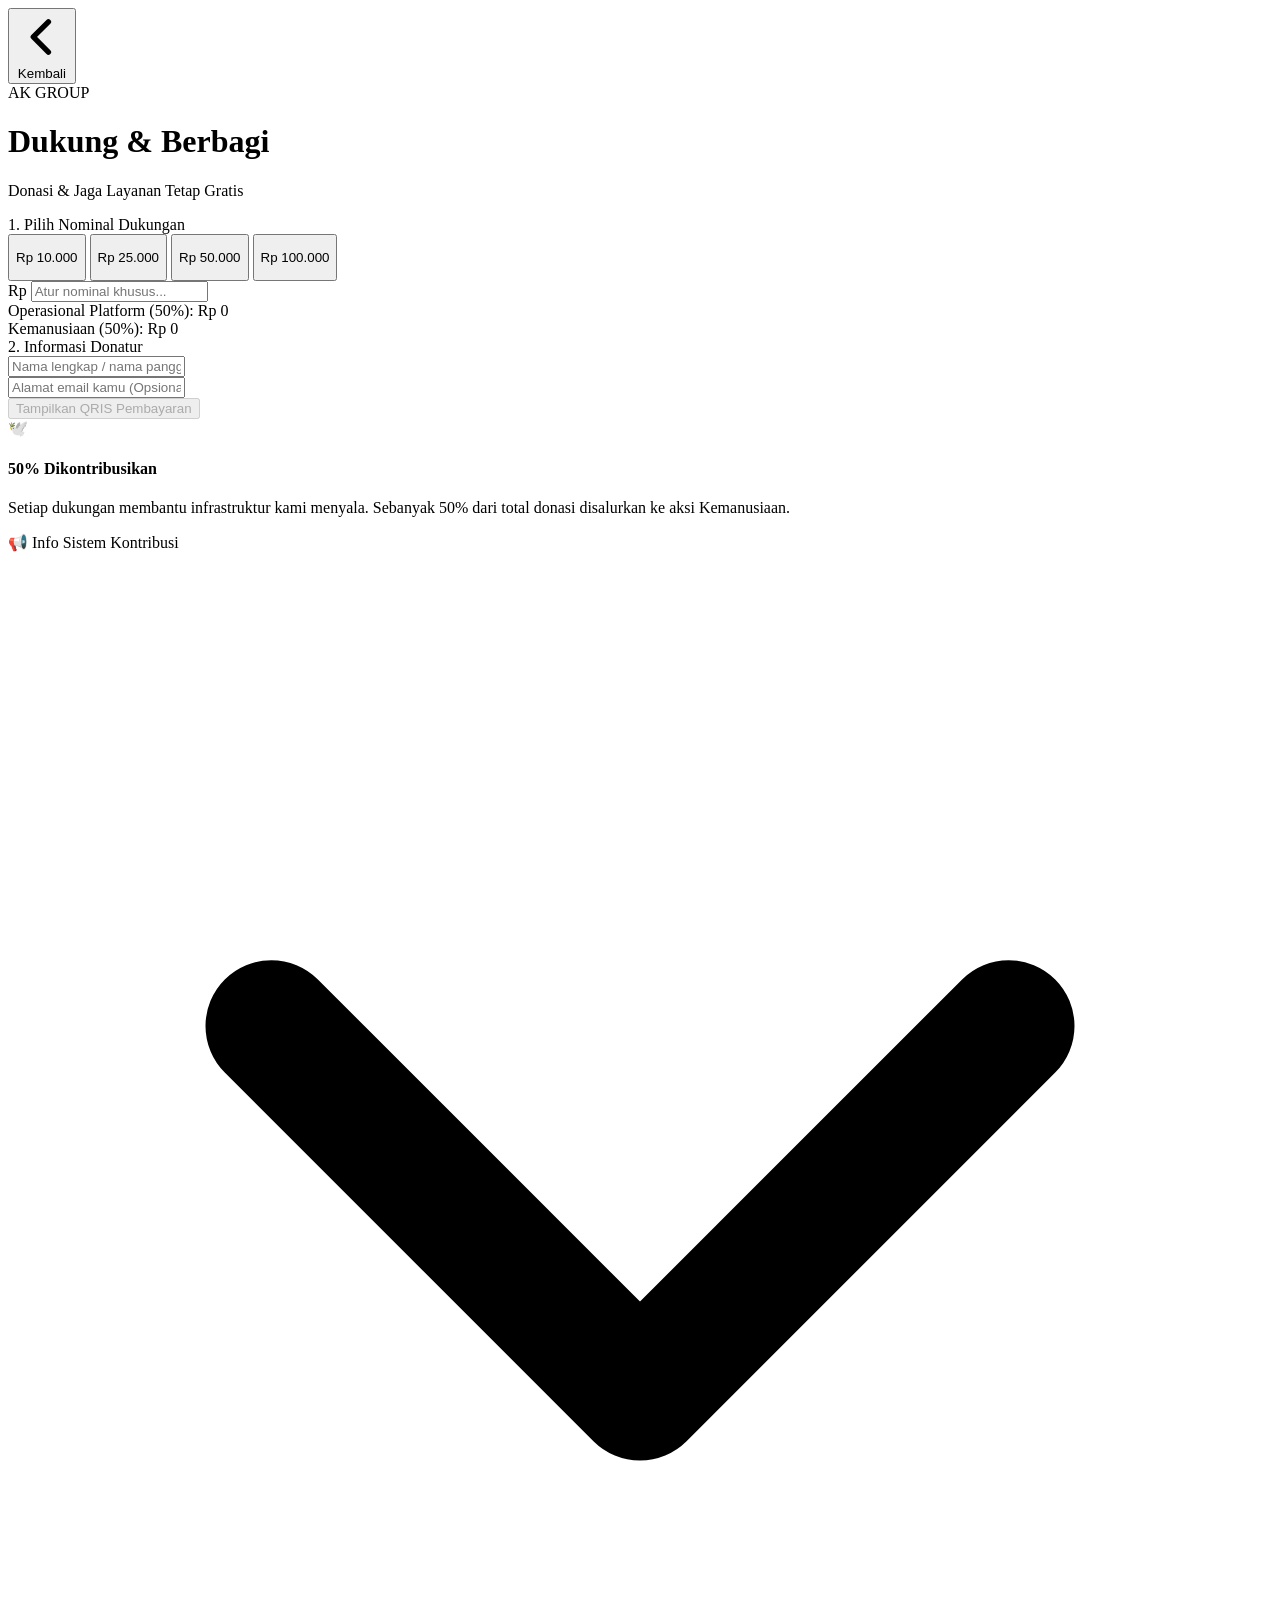
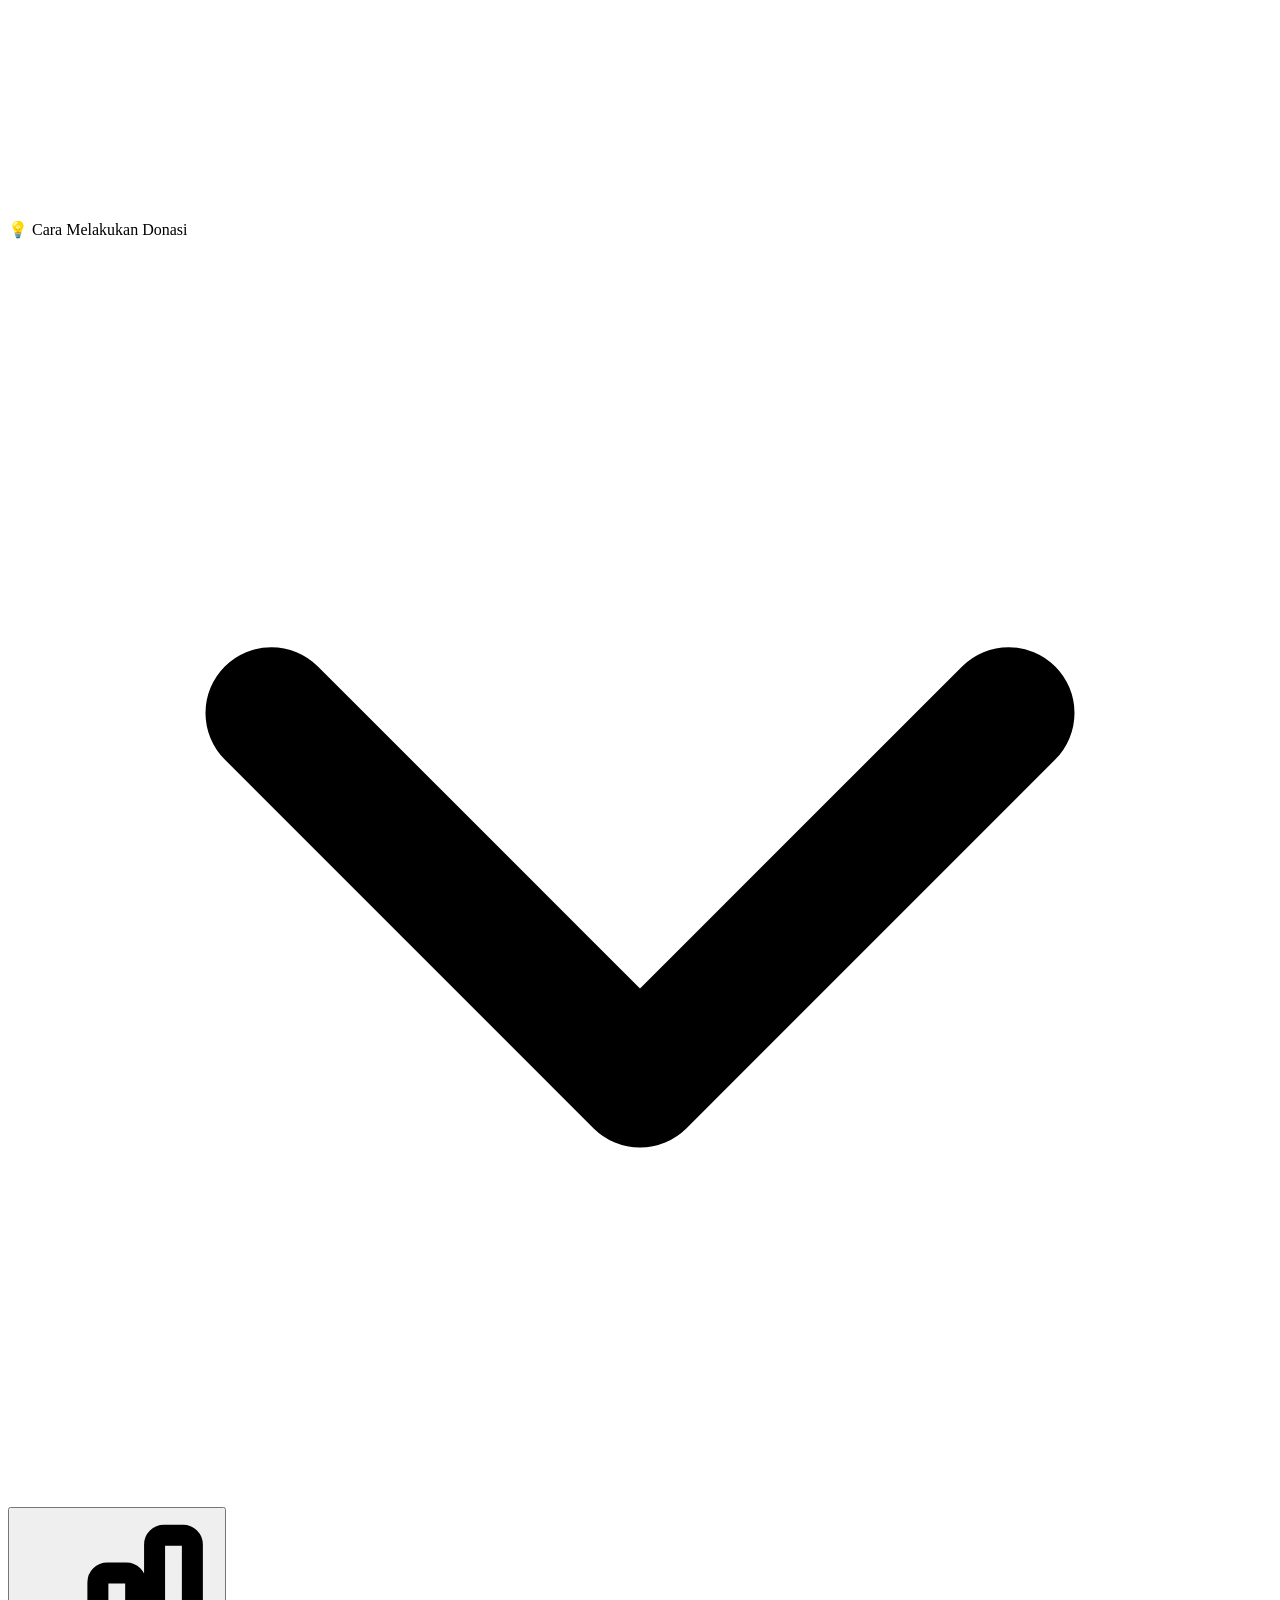
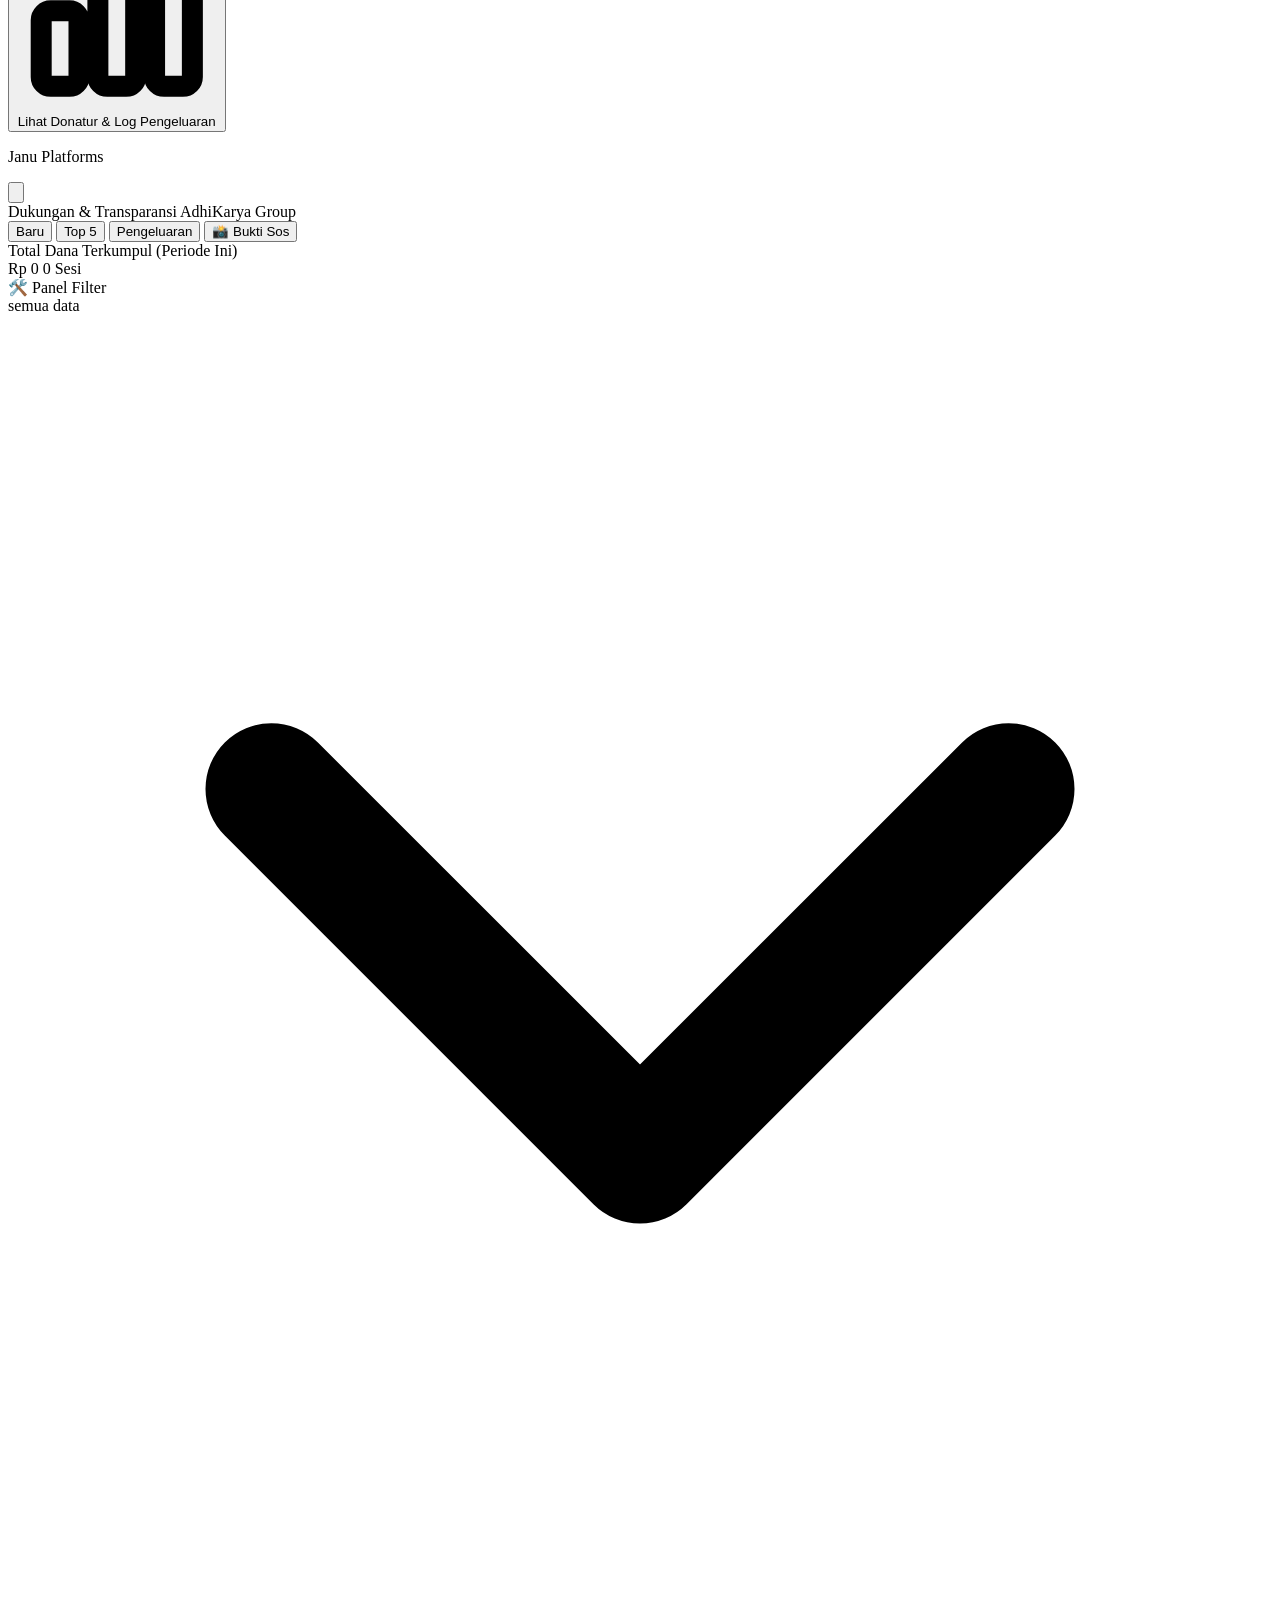
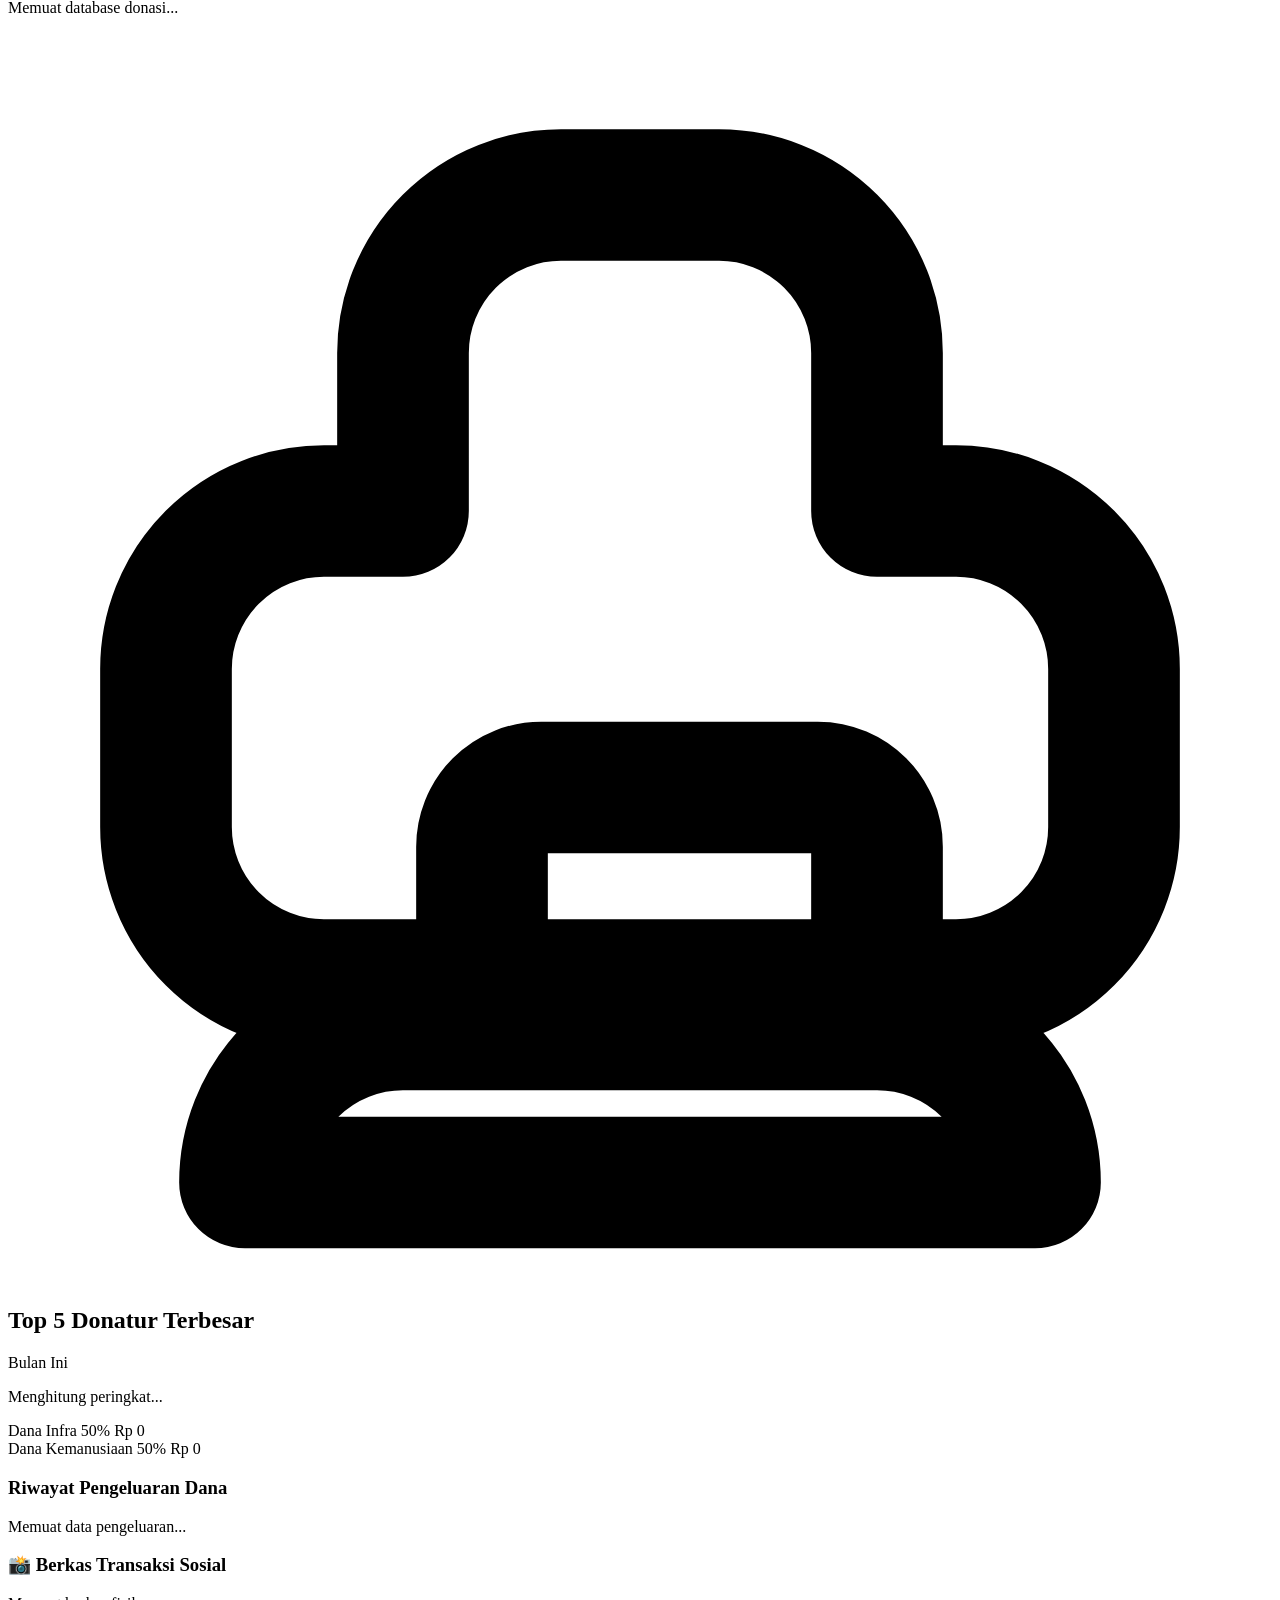
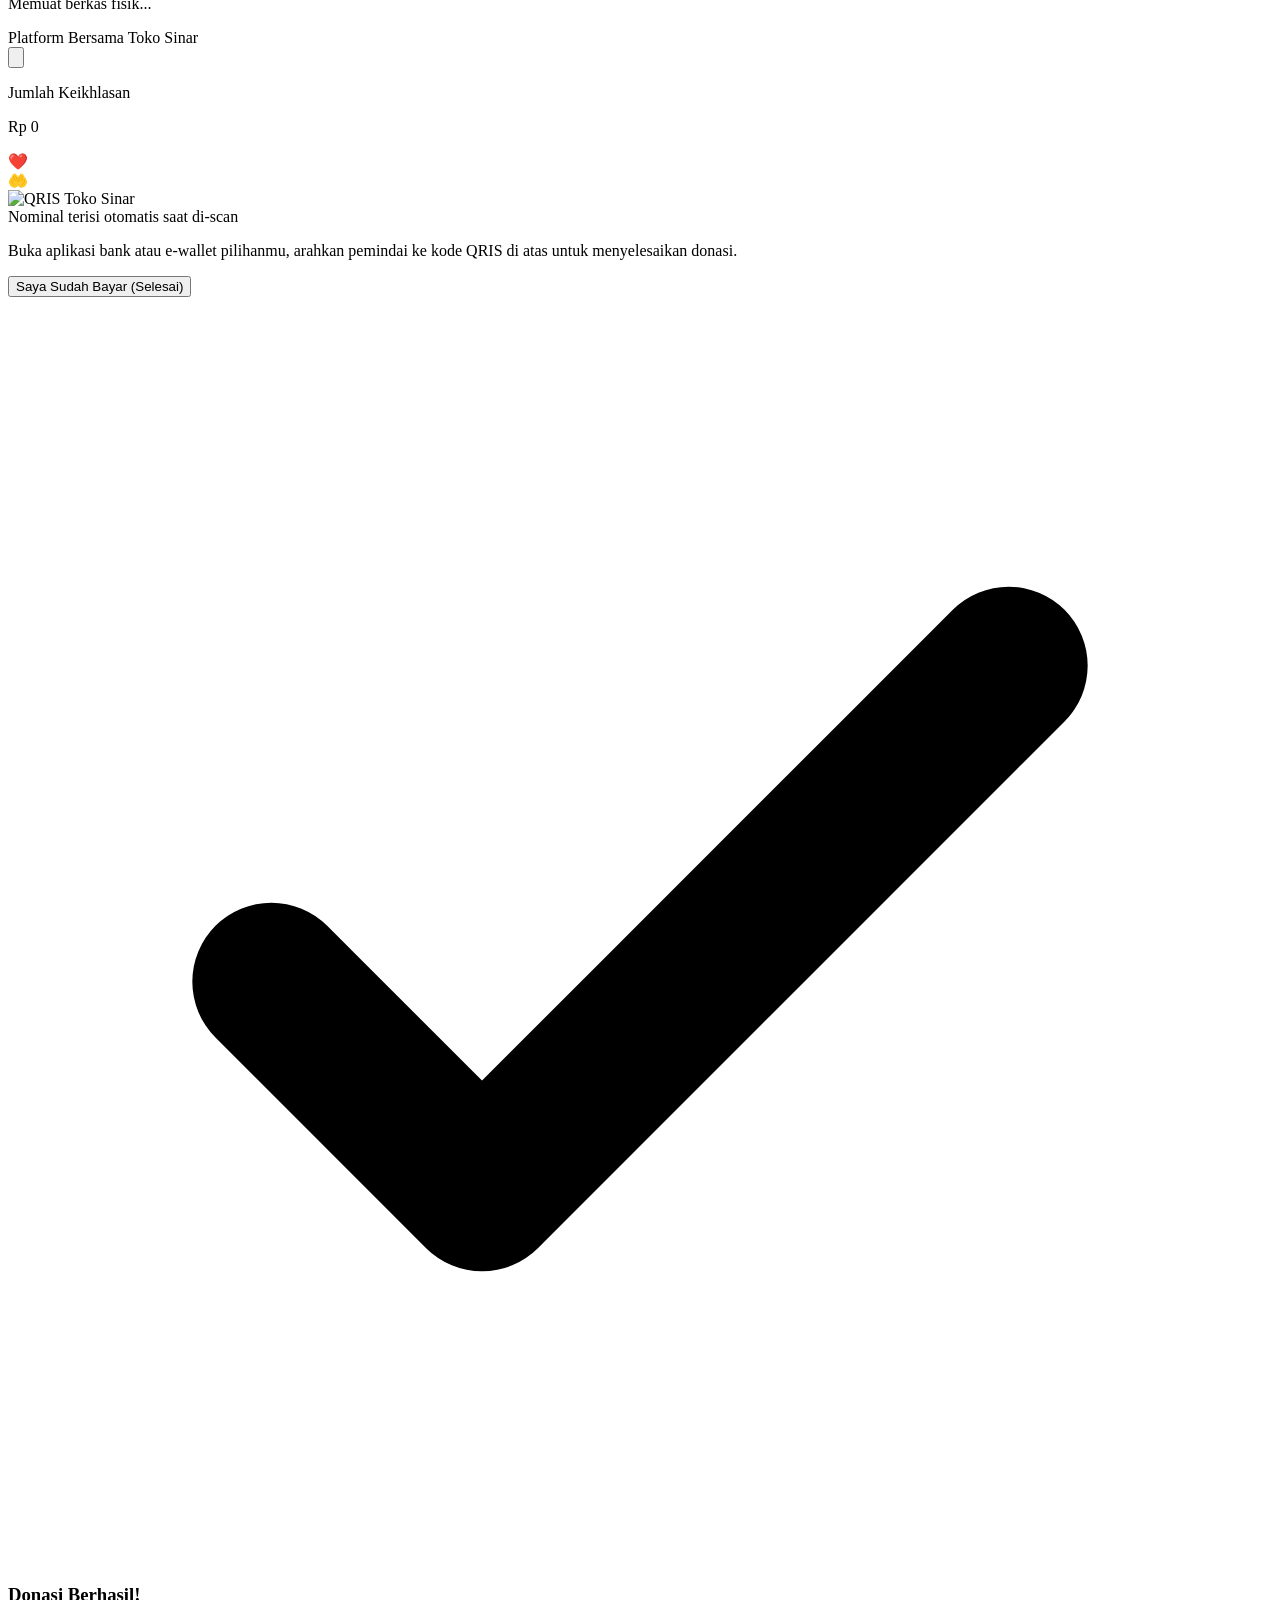
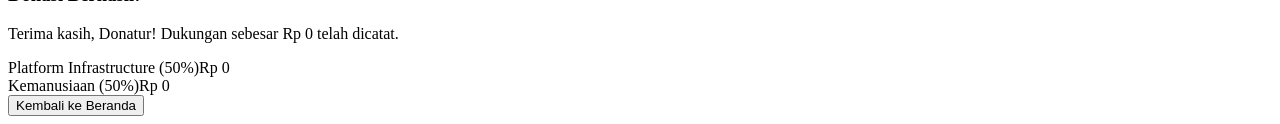
==== commit ae7fd26d: "Update donasi.html" ====
--- a/donasi.html
+++ b/donasi.html
@@ -156,7 +156,7 @@
                                 <div class="space-y-1">
                                     <h4 class="text-xs font-black text-gray-200 tracking-wide uppercase">Infrastruktur & Server</h4>
                                     <p class="text-gray-400 text-[10.5px]">
-                                        Digunakan sepenuhnya untuk membiayai kebutuhan pemeliharaan cloud server, optimasi database, dan penyediaan resource sistem agar seluruh layanan aplikasi<span class="text-white font-semibold"> Noctera</span> tetap beroperasi gratis tanpa gangguan komersial iklan.
+                                        Digunakan sepenuhnya untuk membiayai kebutuhan pemeliharaan cloud server, optimasi database, dan penyediaan resource sistem agar seluruh layanan aplikasi<span class="text-white font-semibold"> Noctera, Quranic, dan Cartoon+</span> tetap beroperasi gratis tanpa gangguan komersial iklan.
                                     </p>
                                 </div>
                             </div>
@@ -223,7 +223,7 @@
         </div>
 
         <div class="text-center mt-16 border-t border-white/[0.03] pt-6 max-w-2xl mx-auto w-full">
-            <p class="text-[10px] text-gray-600 tracking-widest uppercase font-bold">AdhiKarya Group</p>
+            <p class="text-[10px] text-gray-600 tracking-widest uppercase font-bold">Janu Platforms</p>
         </div>
     </div>
 
